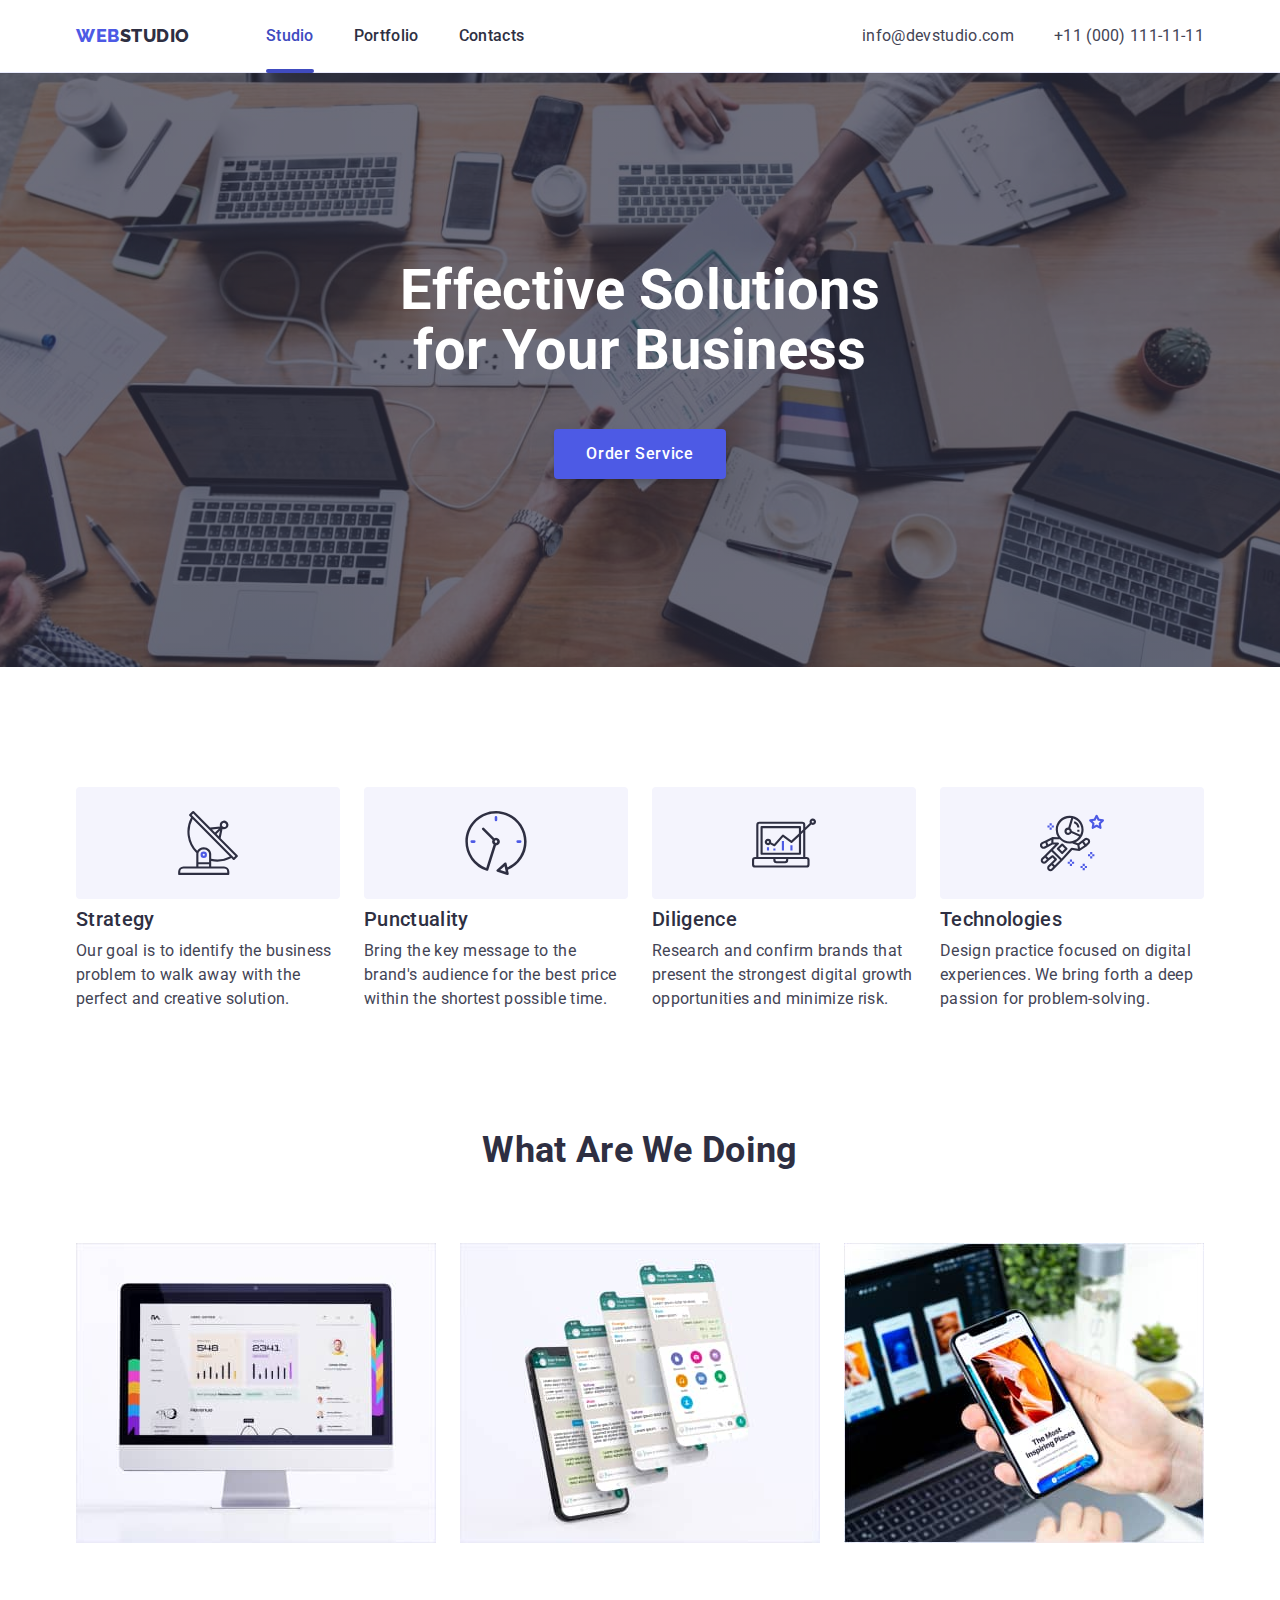
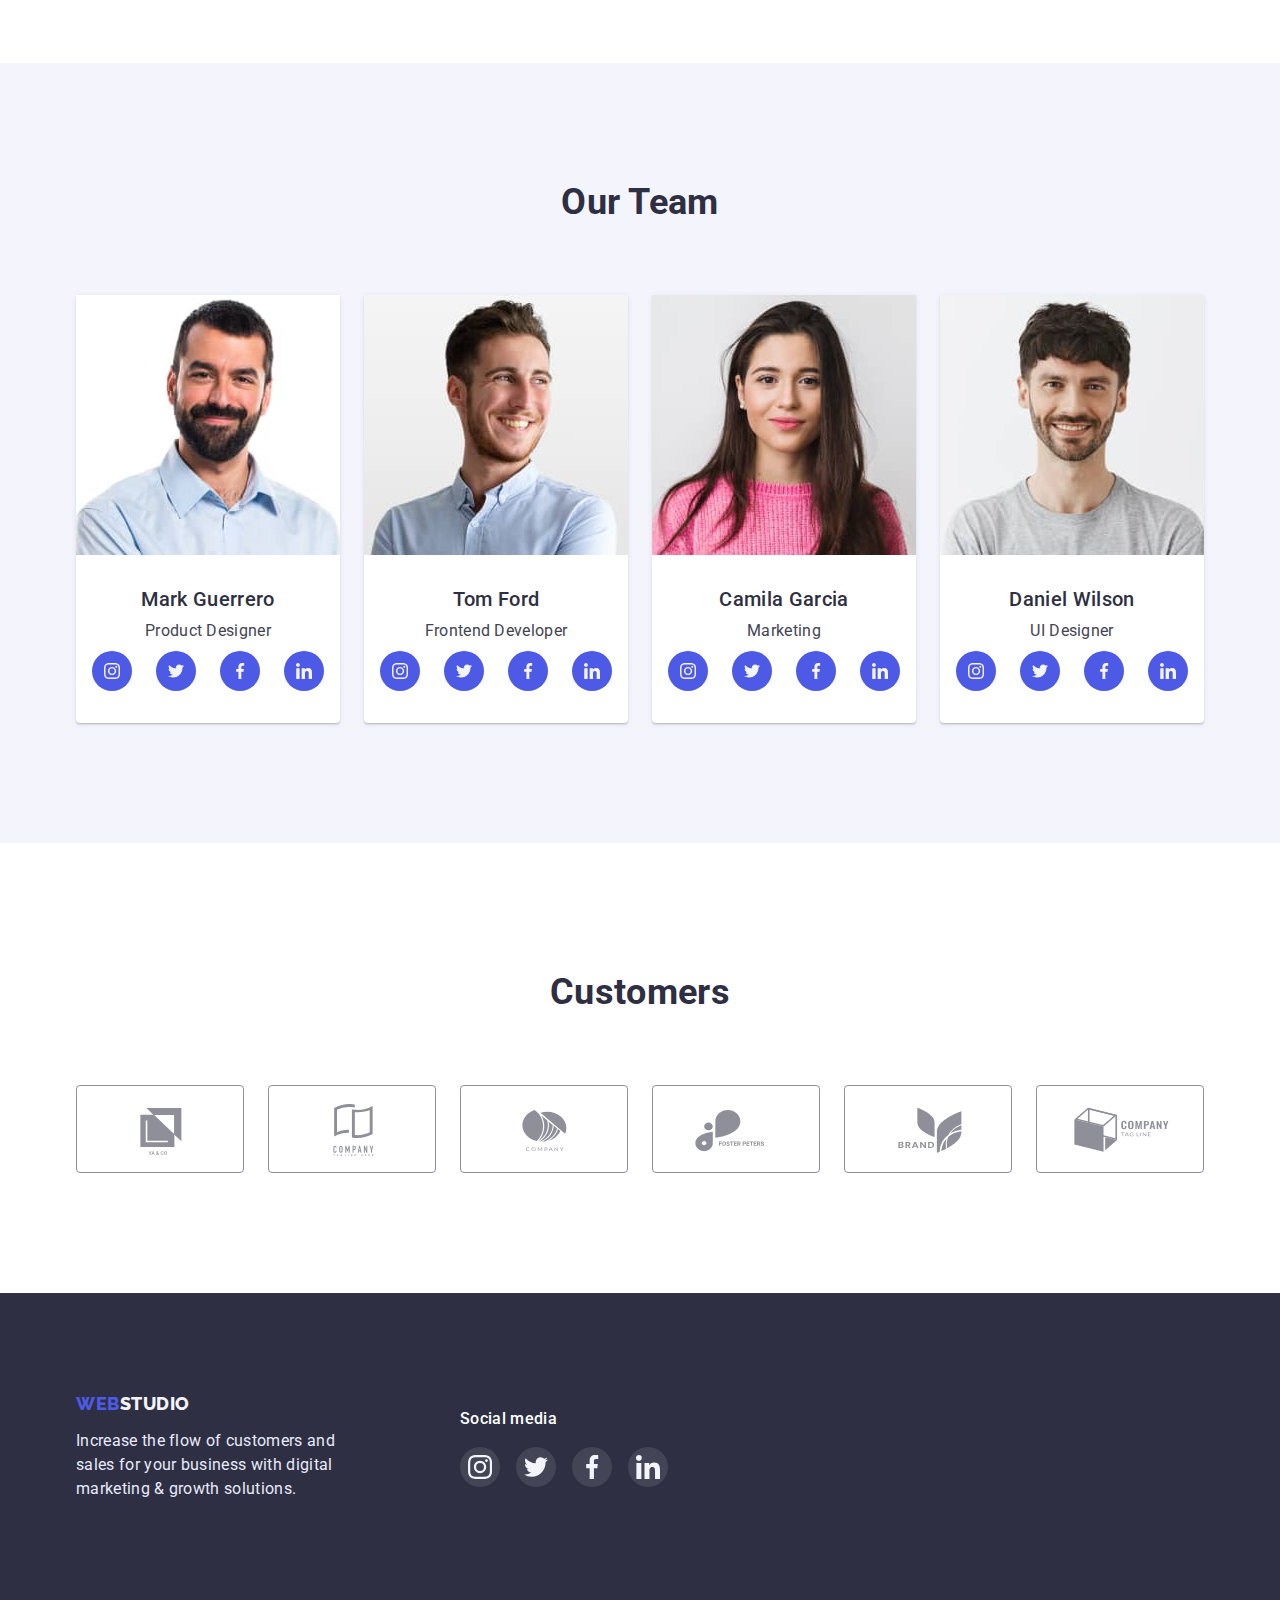
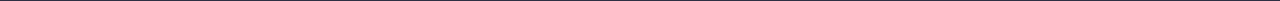
==== index.html @ 19ec500e "Initial commit" ====
<!DOCTYPE html>
<html lang="en">
  <head>
    <meta charset="UTF-8" />
    <meta http-equiv="X-UA-Compatible" content="IE=edge" />
    <meta name="viewport" content="width=device-width, initial-scale=1.0" />

    <title>Web Studio main page</title>
    <!-- font-family -->
    <link rel="preconnect" href="https://fonts.googleapis.com" />
    <link rel="preconnect" href="https://fonts.gstatic.com" crossorigin />
    <link
      href="https://fonts.googleapis.com/css2?family=Raleway:wght@800&family=Roboto:wght@400;500;700;900&display=swap"
      rel="stylesheet"
    />
    <!-- normalize -->
    <link
      rel="stylesheet"
      href="https://cdn.jsdelivr.net/npm/modern-normalize@1.1.0/modern-normalize.min.css"
    />
    <!-- base styles -->
    <link rel="stylesheet" href="./css/styles.css" />
  </head>
  <body>
    <!-- header navigation btwn pages -->
    <header class="header">
      <div class="container header-container">
        <nav class="main-nav">
          <a class="logo-header" href="./index.html">
            <span class="web">WEB</span>STUDIO
          </a>
          <ul class="navigation-list">
            <li class="navigation-item">
              <a class="navigation-link current" href="./index.html">Studio</a>
            </li>
            <li class="navigation-item">
              <a class="navigation-link" href="./portfolio.html">Portfolio</a>
            </li>
            <li class="navigation-item">
              <a class="navigation-link" href="#">Contacts</a>
            </li>
          </ul>
        </nav>
        <address class="header-adr">
          <ul class="contacts">
            <li>
              <a class="contact-link" href="mailto:info@devstudio.com"
                >info@devstudio.com</a
              >
            </li>
            <li>
              <a class="contact-link" href="tel:+110001111111"
                >+11 (000) 111-11-11</a
              >
            </li>
          </ul>
        </address>
      </div>
    </header>
    <main>
      <!-- the slogan & order sevice -->
      <section class="hero">
        <div class="container">
          <h1 class="hero-title">Effective Solutions for Your Business</h1>
          <button class="hero-button" type="button" data-modal-open>
            Order Service
          </button>
        </div>
      </section>
      <!-- competencies & our features -->
      <section class="features">
        <div class="container">
          <h2 class="visually-hidden">Оur Features</h2>
          <ul class="features-list">
            <li class="features-list-item">
              <div class="features-icon-wrap">
                <svg class="features-icon">
                  <use href="./images/sprites/icons.svg#antenna"></use>
                </svg>
              </div>
              <h3 class="section-subtitle">Strategy</h3>
              <p class="section-text">
                Our goal is to identify the business problem to walk away with
                the perfect and creative solution.
              </p>
            </li>
            <li class="features-list-item">
              <div class="features-icon-wrap">
                <svg class="features-icon">
                  <use href="./images/sprites/icons.svg#clock"></use>
                </svg>
              </div>
              <h3 class="section-subtitle">Punctuality</h3>
              <p class="section-text">
                Bring the key message to the brand's audience for the best price
                within the shortest possible time.
              </p>
            </li>
            <li class="features-list-item">
              <div class="features-icon-wrap">
                <svg class="features-icon">
                  <use href="./images/sprites/icons.svg#diagram"></use>
                </svg>
              </div>
              <h3 class="section-subtitle">Diligence</h3>
              <p class="section-text">
                Research and confirm brands that present the strongest digital
                growth opportunities and minimize risk.
              </p>
            </li>
            <li class="features-list-item">
              <div class="features-icon-wrap">
                <svg class="features-icon">
                  <use href="./images/sprites/icons.svg#astronaut"></use>
                </svg>
              </div>
              <h3 class="section-subtitle">Technologies</h3>
              <p class="section-text">
                Design practice focused on digital experiences. We bring forth a
                deep passion for problem-solving.
              </p>
            </li>
          </ul>
        </div>
      </section>
      <!-- occupation -->
      <section class="occupation">
        <div class="container">
          <h2 class="section-title">What are we doing</h2>
          <ul class="occupation-list">
            <li class="occupation-list-item">
              <img
                src="./images/main/occupation-1.jpg"
                alt="occupation"
                width="360"
              />
            </li>
            <li class="occupation-list-item">
              <img
                src="./images/main/occupation-2.jpg"
                alt="occupation"
                width="360"
              />
            </li>
            <li class="occupation-list-item">
              <img
                src="./images/main/occupation-3.jpg"
                alt="occupation"
                width="360"
              />
            </li>
          </ul>
        </div>
      </section>
      <!-- our team -->
      <section class="team">
        <div class="container">
          <h2 class="section-title">Our Team</h2>
          <ul class="team-list">
            <!-- team card "Mark Guerrero" -->
            <li class="team-list-item">
              <img
                src="./images/main/teamcard-1.jpg"
                alt="teamcard1"
                width="264"
              />
              <div class="teamcard-info">
                <h3 class="section-subtitle">Mark Guerrero</h3>
                <p class="team-list-text">Product Designer</p>
                <ul class="soc-list">
                  <li class="soc-list-item">
                    <a
                      class="soc-list-link"
                      href="#"
                      target="_blank"
                      rel="noopener noreferrer nofollow"
                    >
                      <svg class="soc-list-icon">
                        <use href="./images/sprites/icons.svg#instagram"></use>
                      </svg>
                    </a>
                  </li>

                  <li class="soc-list-item">
                    <a
                      class="soc-list-link"
                      href="#"
                      target="_blank"
                      rel="noopener noreferrer nofollow"
                    >
                      <svg class="soc-list-icon">
                        <use href="./images/sprites/icons.svg#twitter"></use>
                      </svg>
                    </a>
                  </li>

                  <li class="soc-list-item">
                    <a
                      class="soc-list-link"
                      href="#"
                      target="_blank"
                      rel="noopener noreferrer nofollow"
                    >
                      <svg class="soc-list-icon">
                        <use href="./images/sprites/icons.svg#facebook"></use>
                      </svg>
                    </a>
                  </li>

                  <li class="soc-list-item">
                    <a
                      class="soc-list-link"
                      href="#"
                      target="_blank"
                      rel="noopener noreferrer nofollow"
                    >
                      <svg class="soc-list-icon">
                        <use href="./images/sprites/icons.svg#linkedin"></use>
                      </svg>
                    </a>
                  </li>
                </ul>
              </div>
            </li>
            <!-- team card "Tom Ford" -->
            <li class="team-list-item">
              <img
                src="./images/main/teamcard-2.jpg"
                alt="teamcard2"
                width="264"
              />
              <div class="teamcard-info">
                <h3 class="section-subtitle">Tom Ford</h3>
                <p class="team-list-text">Frontend Developer</p>
                <ul class="soc-list">
                  <li class="soc-list-item">
                    <a
                      class="soc-list-link"
                      href="#"
                      target="_blank"
                      rel="noopener noreferrer nofollow"
                    >
                      <svg class="soc-list-icon">
                        <use href="./images/sprites/icons.svg#instagram"></use>
                      </svg>
                    </a>
                  </li>

                  <li class="soc-list-item">
                    <a
                      class="soc-list-link"
                      href="#"
                      target="_blank"
                      rel="noopener noreferrer nofollow"
                    >
                      <svg class="soc-list-icon">
                        <use href="./images/sprites/icons.svg#twitter"></use>
                      </svg>
                    </a>
                  </li>

                  <li class="soc-list-item">
                    <a
                      class="soc-list-link"
                      href="#"
                      target="_blank"
                      rel="noopener noreferrer nofollow"
                    >
                      <svg class="soc-list-icon">
                        <use href="./images/sprites/icons.svg#facebook"></use>
                      </svg>
                    </a>
                  </li>

                  <li class="soc-list-item">
                    <a
                      class="soc-list-link"
                      href="#"
                      target="_blank"
                      rel="noopener noreferrer nofollow"
                    >
                      <svg class="soc-list-icon">
                        <use href="./images/sprites/icons.svg#linkedin"></use>
                      </svg>
                    </a>
                  </li>
                </ul>
              </div>
            </li>
            <!-- team card "Camila Garcia" -->
            <li class="team-list-item">
              <img
                src="./images/main/teamcard-3.jpg"
                alt="teamcard3"
                width="264"
              />
              <div class="teamcard-info">
                <h3 class="section-subtitle">Camila Garcia</h3>
                <p class="team-list-text">Marketing</p>
                <ul class="soc-list">
                  <li class="soc-list-item">
                    <a
                      class="soc-list-link"
                      href="#"
                      target="_blank"
                      rel="noopener noreferrer nofollow"
                    >
                      <svg class="soc-list-icon">
                        <use href="./images/sprites/icons.svg#instagram"></use>
                      </svg>
                    </a>
                  </li>

                  <li class="soc-list-item">
                    <a
                      class="soc-list-link"
                      href="#"
                      target="_blank"
                      rel="noopener noreferrer nofollow"
                    >
                      <svg class="soc-list-icon">
                        <use href="./images/sprites/icons.svg#twitter"></use>
                      </svg>
                    </a>
                  </li>

                  <li class="soc-list-item">
                    <a
                      class="soc-list-link"
                      href="#"
                      target="_blank"
                      rel="noopener noreferrer nofollow"
                    >
                      <svg class="soc-list-icon">
                        <use href="./images/sprites/icons.svg#facebook"></use>
                      </svg>
                    </a>
                  </li>

                  <li class="soc-list-item">
                    <a
                      class="soc-list-link"
                      href="#"
                      target="_blank"
                      rel="noopener noreferrer nofollow"
                    >
                      <svg class="soc-list-icon">
                        <use href="./images/sprites/icons.svg#linkedin"></use>
                      </svg>
                    </a>
                  </li>
                </ul>
              </div>
            </li>
            <!-- team card "Daniel Wilson" -->
            <li class="team-list-item">
              <img
                src="./images/main/teamcard-4.jpg"
                alt="teamcard4"
                width="264"
              />
              <div class="teamcard-info">
                <h3 class="section-subtitle">Daniel Wilson</h3>
                <p class="team-list-text">UI Designer</p>
                <ul class="soc-list">
                  <li class="soc-list-item">
                    <a
                      class="soc-list-link"
                      href="#"
                      target="_blank"
                      rel="noopener noreferrer nofollow"
                    >
                      <svg class="soc-list-icon">
                        <use href="./images/sprites/icons.svg#instagram"></use>
                      </svg>
                    </a>
                  </li>

                  <li class="soc-list-item">
                    <a
                      class="soc-list-link"
                      href="#"
                      target="_blank"
                      rel="noopener noreferrer nofollow"
                    >
                      <svg class="soc-list-icon">
                        <use href="./images/sprites/icons.svg#twitter"></use>
                      </svg>
                    </a>
                  </li>

                  <li class="soc-list-item">
                    <a
                      class="soc-list-link"
                      href="#"
                      target="_blank"
                      rel="noopener noreferrer nofollow"
                    >
                      <svg class="soc-list-icon">
                        <use href="./images/sprites/icons.svg#facebook"></use>
                      </svg>
                    </a>
                  </li>

                  <li class="soc-list-item">
                    <a
                      class="soc-list-link"
                      href="#"
                      target="_blank"
                      rel="noopener noreferrer nofollow"
                    >
                      <svg class="soc-list-icon">
                        <use href="./images/sprites/icons.svg#linkedin"></use>
                      </svg>
                    </a>
                  </li>
                </ul>
              </div>
            </li>
          </ul>
        </div>
      </section>
      <!-- customers -->
      <section class="customers">
        <div class="container">
          <h2 class="section-title">customers</h2>
          <ul class="customers-list">
            <li class="customers-list-item">
              <a
                class="customers-list-link"
                href="#"
                target="_blank"
                rel="noopener noreferrer nofollow"
              >
                <svg class="customers-list-icon">
                  <use href="./images/sprites/icons.svg#logo1"></use>
                </svg>
              </a>
            </li>

            <li class="customers-list-item">
              <a
                class="customers-list-link"
                href="#"
                target="_blank"
                rel="noopener noreferrer nofollow"
              >
                <svg class="customers-list-icon">
                  <use href="./images/sprites/icons.svg#logo2"></use>
                </svg>
              </a>
            </li>

            <li class="customers-list-item">
              <a
                class="customers-list-link"
                href="#"
                target="_blank"
                rel="noopener noreferrer nofollow"
              >
                <svg class="customers-list-icon">
                  <use href="./images/sprites/icons.svg#logo3"></use>
                </svg>
              </a>
            </li>

            <li class="customers-list-item">
              <a
                class="customers-list-link"
                href="#"
                target="_blank"
                rel="noopener noreferrer nofollow"
              >
                <svg class="customers-list-icon">
                  <use href="./images/sprites/icons.svg#logo4"></use>
                </svg>
              </a>
            </li>

            <li class="customers-list-item">
              <a
                class="customers-list-link"
                href="#"
                target="_blank"
                rel="noopener noreferrer nofollow"
              >
                <svg class="customers-list-icon">
                  <use href="./images/sprites/icons.svg#logo5"></use>
                </svg>
              </a>
            </li>

            <li class="customers-list-item">
              <a
                class="customers-list-link"
                href="#"
                target="_blank"
                rel="noopener noreferrer nofollow"
              >
                <svg class="customers-list-icon">
                  <use href="./images/sprites/icons.svg#logo6"></use>
                </svg>
              </a>
            </li>
          </ul>
        </div>
      </section>
    </main>
    <!-- footer -->
    <footer class="footer">
      <div class="container footer-container">
        <div class="footer-info">
          <a class="logo-footer" href="./index.html">
            <span class="web">WEB</span>STUDIO
          </a>
          <p class="footer-text">
            Increase the flow of customers and sales for your business with
            digital marketing & growth solutions.
          </p>
        </div>
        <div class="footer-soc">
          <h2 class="footer-subtitle">Social media</h2>
          <ul class="footer-soc-list">
            <li class="footer-soc-list-item">
              <a
                class="footer-soc-list-link"
                href="#"
                target="_blank"
                rel="noopener noreferrer nofollow"
              >
                <svg class="footer-soc-list-icon">
                  <use href="./images/sprites/icons.svg#instagram"></use>
                </svg>
              </a>
            </li>
            <li class="footer-soc-list-item">
              <a
                class="footer-soc-list-link"
                href="#"
                target="_blank"
                rel="noopener noreferrer nofollow"
              >
                <svg class="footer-soc-list-icon">
                  <use href="./images/sprites/icons.svg#twitter"></use>
                </svg>
              </a>
            </li>
            <li class="footer-soc-list-item">
              <a
                class="footer-soc-list-link"
                href="#"
                target="_blank"
                rel="noopener noreferrer nofollow"
              >
                <svg class="footer-soc-list-icon">
                  <use href="./images/sprites/icons.svg#facebook"></use>
                </svg>
              </a>
            </li>
            <li class="footer-soc-list-item">
              <a
                class="footer-soc-list-link"
                href="#"
                target="_blank"
                rel="noopener noreferrer nofollow"
              >
                <svg class="footer-soc-list-icon">
                  <use href="./images/sprites/icons.svg#linkedin"></use>
                </svg>
              </a>
            </li>
          </ul>
        </div>
      </div>
    </footer>

    <!-- backdrop & modal window -->
    <div class="backdrop is-hidden" data-modal>
      <div class="modal">
        <button type="button" class="modal-close-btn" data-modal-close>
          <svg class="modal-close-btn-icon">
            <use href="./images/sprites/icons.svg#icon-close-modal"></use>
          </svg>
        </button>
      </div>
    </div>

    <script src="./js/modal.js"></script>
  </body>
</html>
---- css/styles.css ----
/* =======Reset styles======= */
h1,
h2,
h3,
p {
  margin-top: 0;
  margin-bottom: 0;
}

a {
  text-decoration: none;
  color: inherit;
  font-style: normal;
}

ul {
  margin-top: 0;
  margin-bottom: 0;
  padding-left: 0;
  list-style-type: none;
}

img {
  display: block;
  max-width: 100%;
  height: auto;
}

/* General settings */

.visually-hidden {
  position: absolute;
  white-space: nowrap;
  width: 1px;
  height: 1px;
  overflow: hidden;
  border: 0;
  padding: 0;
  clip: rect(0 0 0 0);
  clip-path: inset(50%);
  margin: -1px;
}

:root {
  --primary-title-color: #2e2f42;
  --secondary-title-color: #ffffff;
  --primary-text-color: #434455;
  --secondary-text-color: #e7e9fc;
  --main-background-color: #ffffff;
  --secondary-background-color: #2e2f42;
  --alternative-background-color: #f4f4fd;
  --primary-btn-color: #4d5ae5;
  --secondary-btn-color: #404bbf;
  --secondary-navlink-color: #404bbf;
  --primary-filter-btn-color: #f4f4fd;
  --secondary-filter-btn-color: #404bbf;
  --primary-filter-btn-textcolor: #4d5ae5;
  --secondary-filter-btn-textcolor: #ffffff;
  --subtle-text-color: #8e8f99;
  --success-color: #31d0aa;
  --timing-function: 250ms cubic-bezier(0.4, 0, 0.2, 1);
}

body {
  font-family: "Roboto", sans-serif;
  font-size: 16px;
  line-height: 1.5;
  letter-spacing: 0.02em;
  color: var(--primary-text-color);
  background-color: var(--main-background-color);
}

.container {
  width: 1158px;
  padding: 0 15px;
  margin: 0 auto;
}

/* MAIN PAGE styles */

/* 1. Header */
/* 1.1 The logo */

.header {
  background-color: var(--main-background-color);
  border-bottom: 1px solid #e7e9fc;
}

.header-container {
  display: flex;
  align-items: center;
}

.logo-header {
  padding-top: 24px;
  padding-bottom: 24px;

  font-family: "Raleway", sans-serif;
  font-weight: 800;
  font-size: 18px;
  line-height: 1.33;
  letter-spacing: 0.03em;
  color: #2e2f42;
}

.web {
  color: #4d5ae5;
}

/* 1.2 Navigation between site pages*/

.main-nav {
  display: flex;
  align-items: center;
}

.navigation-list {
  display: flex;
  align-items: center;
  margin-left: 76px;
  gap: 40px;
}

.navigation-item {
  position: relative;
}

.navigation-link {
  display: block;
  padding-top: 24px;
  padding-bottom: 24px;

  font-weight: 500;
  color: var(--primary-title-color);

  transition: color var(--timing-function);
}

.current::after {
  position: absolute;
  display: block;
  content: "";

  width: 100%;
  height: 4px;
  bottom: -1px;
  background-color: var(--secondary-navlink-color);
  border-radius: 2px;
}

.navigation-link:hover,
.navigation-link:focus,
.current {
  color: var(--secondary-navlink-color);
}

/* 1.3 Address mail & tel */

.contacts {
  display: flex;
  align-items: center;
  gap: 40px;
}

.header-adr {
  margin-left: auto;
}

.contact-link {
  display: block;
  padding-top: 24px;
  padding-bottom: 24px;
  transition: color var(--timing-function);
}

.contact-link:hover,
.contact-link:focus {
  color: var(--secondary-navlink-color);
}

/* 2. Main */
/* 2.1 The slogan & order sevice */

.hero {
  padding-top: 188px;
  padding-bottom: 188px;
  margin: 0 auto;
  max-width: 1440px;

  text-align: center;
  background-size: cover;
  background-position: center;
  background-image: linear-gradient(
      rgba(46, 47, 66, 0.7),
      rgba(46, 47, 66, 0.7)
    ),
    url(../images/main/background/hero-bcgd.jpg);
  background-color: var(--secondary-background-color);
}

.hero-title {
  margin: 0 auto;
  margin-bottom: 48px;
  max-width: 498px;

  color: var(--secondary-title-color);
  font-size: 56px;
  line-height: 1.07;
}

.hero-button {
  padding: 16px 32px;

  font-weight: 500;
  letter-spacing: 0.04em;
  color: #ffffff;
  background-color: var(--primary-btn-color);
  cursor: pointer;
  box-shadow: 0px 4px 4px rgba(0, 0, 0, 0.15);
  border-radius: 4px;
  border: 0;

  transition: background-color var(--timing-function);
}

.hero-button:hover,
.hero-button:focus {
  color: #ffffff;
  background-color: var(--secondary-btn-color);
}

/* 2.2 Competencies & our features */

.features {
  padding-top: 120px;
  padding-bottom: 120px;
}

.features-list {
  display: flex;
  gap: 24px;
}

.features-list-item {
  flex-basis: calc((100% - 72px) / 4);
}

.features-icon-wrap {
  height: 112px;
  display: flex;
  align-items: center;
  justify-content: center;

  margin-bottom: 8px;

  background-color: var(--alternative-background-color);
  border-radius: 4px;
}

.features-icon {
  width: 64px;
  height: 64px;
}

.section-subtitle {
  margin-bottom: 8px;
  font-weight: 500;
  font-size: 20px;
  line-height: 1.2;
  color: var(--primary-title-color);
}

/* 2.3 Occupation & our team */

.occupation {
  padding-bottom: 120px;
}

.occupation-list {
  display: flex;
  gap: 24px;
}

.occupation-list-item {
  flex-basis: calc((100% - 48px) / 3);
}

.section-title {
  margin-bottom: 72px;
  font-size: 36px;
  line-height: 1.11;
  text-align: center;
  text-transform: capitalize;
  color: var(--primary-title-color);
}

.team {
  padding-top: 120px;
  padding-bottom: 120px;

  background-color: var(--alternative-background-color);
}

.team-list {
  display: flex;
  gap: 24px;
}

.team-list-item {
  flex-basis: calc((100% - 72px) / 4);

  background-color: var(--main-background-color);
  box-shadow: 0px 1px 6px rgba(46, 47, 66, 0.08),
    0px 1px 1px rgba(46, 47, 66, 0.16), 0px 2px 1px rgba(46, 47, 66, 0.08);
  border-radius: 0px 0px 4px 4px;
}

.teamcard-info {
  padding: 32px 16px;
  text-align: center;
}

.team-list-text {
  margin-bottom: 8px;
}

/* 2.3.1 ====Social media==== */

.soc-list {
  display: flex;
  justify-content: center;
  gap: 24px;
}

.soc-list-link {
  display: flex;
  justify-content: center;
  align-items: center;
  width: 40px;
  height: 40px;
  border-radius: 50%;
  background-color: var(--primary-btn-color);

  transition: background-color var(--timing-function);
}

.soc-list-link:hover,
.soc-list-link:focus {
  background-color: var(--secondary-btn-color);
}

.soc-list-icon {
  width: 16px;
  height: 16px;
  fill: #f4f4fd;
}

/*2.4 Customers */

.customers {
  padding-top: 130px;
  padding-bottom: 120px;
}

.customers-list {
  display: flex;
  flex-wrap: wrap;
  justify-content: center;
  gap: 24px;
}

.customers-list-item {
  flex-basis: calc((100% - 120px) / 6);
}

.customers-list-link {
  display: flex;
  justify-content: center;
  align-items: center;

  width: 100%;
  height: 88px;

  border: 1px solid var(--subtle-text-color);
  border-radius: 4px;
  transition: border-color var(--timing-function);
}

.customers-list-link:hover,
.customers-list-link:focus {
  border-color: var(--secondary-btn-color);
}

.customers-list-icon {
  width: 104px;
  height: 56px;
  fill: var(--subtle-text-color);
  transition: fill var(--timing-function);
}

.customers-list-link:hover .customers-list-icon,
.customers-list-link:focus .customers-list-icon {
  fill: var(--secondary-btn-color);
}

/* 3. Footer */

.footer {
  padding-top: 100px;
  padding-bottom: 100px;

  background-color: var(--secondary-background-color);
}

.logo-footer {
  font-family: "Raleway", sans-serif;
  font-weight: 800;
  font-size: 18px;
  line-height: 1.17;
  letter-spacing: 0.03em;
  color: #f4f4fd;
}

.footer-text {
  margin-top: 12px;
  max-width: 264px;

  color: var(--secondary-text-color);
}

.footer-container {
  display: flex;
  align-items: center;
}

.footer-info {
  margin-right: 120px;
}

.footer-subtitle {
  margin-bottom: 16px;

  font-weight: 500;
  font-size: 16px;

  color: var(--secondary-title-color);
}

.footer-soc-list {
  display: flex;
  justify-content: center;
  gap: 16px;
}

.footer-soc-list-link {
  display: flex;
  justify-content: center;
  align-items: center;
  width: 40px;
  height: 40px;

  border-radius: 50%;
  background-color: #ffffff1a;
  transition: background-color var(--timing-function);
}

.footer-soc-list-link:hover,
.footer-soc-list-link:focus {
  background-color: var(--success-color);
}

.footer-soc-list-icon {
  width: 24px;
  height: 24px;
  fill: #f4f4fd;
}

/* PORTFOLIO styles */

.portfolio {
  padding-top: 96px;
  padding-bottom: 120px;
}

/* 1. Navigation filter */
/* 1.1 Select buttons */

.filter-list {
  display: flex;
  justify-content: center;
  gap: 24px;
  margin-bottom: 72px;
}

.filter-btn {
  padding: 12px 24px;

  font-weight: 500;
  font-size: 16px;
  line-height: 1.5;
  letter-spacing: 0.04em;
  color: var(--primary-filter-btn-textcolor);
  background-color: var(--primary-filter-btn-color);
  border-color: #e7e9fc;
  border: 1px solid #e7e9fc;
  border-radius: 4px;
  cursor: pointer;

  transition: color var(--timing-function), border-color var(--timing-function),
    background-color var(--timing-function), box-shadow var(--timing-function);
}

.filter-btn:hover,
.filter-btn:focus {
  color: var(--secondary-filter-btn-textcolor);
  border-color: transparent;
  background-color: var(--secondary-filter-btn-color);
  box-shadow: 0px 3px 1px rgba(0, 0, 0, 0.1), 0px 2px 1px rgba(0, 0, 0, 0.08),
    0px 2px 2px rgba(0, 0, 0, 0.12);
}

/*1.2 Select menu */

.select-menu {
  display: flex;
  flex-wrap: wrap;
  row-gap: 48px;
  column-gap: 24px;
}

.menu-item {
  flex-basis: calc((100% - 48px) / 3);
}

.menu-item-link {
  position: relative;

  display: block;

  box-shadow: 0px 1px 6px rgba(46, 47, 66, 0.08);
  transition: box-shadow var(--timing-function);
}

.menu-item-link:hover,
.menu-item-link:focus {
  box-shadow: 0px 1px 6px rgba(46, 47, 66, 0.08),
    0px 1px 1px rgba(46, 47, 66, 0.16), 0px 2px 1px rgba(46, 47, 66, 0.08);
}

.item-content {
  padding-top: 32px;
  padding-bottom: 32px;
  padding-left: 16px;

  border: 1px solid #e7e9fc;
}

/* 1.3 ==== Overlay ==== */

.menu-item-img-wrapper {
  position: relative;
  overflow: hidden;
}

.overlay {
  position: absolute;
  left: 0;
  top: 0;
  width: 100%;
  height: 100%;
  overflow: auto;
  transform: translate(0, 100%);
  transition: transform var(--timing-function);

  padding: 40px 32px;
  color: #f4f4fd;
  background-color: #4d5ae5;
  background-blend-mode: soft-light;
  mix-blend-mode: normal;
}

.menu-item-link:hover .overlay,
.menu-item-link:focus .overlay {
  transform: translate(0, 0);
}

/* === Modal widow === */
.backdrop {
  position: fixed;
  top: 0;
  left: 0;
  z-index: 100;
  width: 100%;
  height: 100%;
  background-color: rgba(46, 47, 66, 0.4);
  transition: opacity var(--timing-function), visibility var(--timing-function),
    transform 1000ms;
}

.backdrop.is-hidden {
  opacity: 0;
  visibility: hidden;
  pointer-events: none;
  transform: rotateY(180deg);
}

.modal {
  position: absolute;
  top: 50%;
  left: 50%;
  transform: translate(-50%, -50%);

  width: 408px;
  height: 576px;
  background-color: #fcfcfc;
  box-shadow: 0px 1px 1px rgba(0, 0, 0, 0.14), 0px 1px 3px rgba(0, 0, 0, 0.12),
    0px 2px 1px rgba(0, 0, 0, 0.2);
  border-radius: 4px;
}

.modal-close-btn {
  position: absolute;
  top: 24px;
  right: 24px;
  display: flex;
  justify-content: center;
  align-items: center;

  width: 24px;
  height: 24px;
  padding: 0;
  border-radius: 50%;
  background-color: #e7e9fc;
  border: 1px solid rgba(0, 0, 0, 0.1);
  transition: background-color var(--timing-function);
}

.modal-close-btn:hover,
.modal-close-btn:focus {
  background-color: var(--secondary-btn-color);
}

.modal-close-btn-icon {
  width: 8px;
  height: 8px;
  transition: fill var(--timing-function);
}

.modal-close-btn:hover .modal-close-btn-icon,
.modal-close-btn:focus .modal-close-btn-icon {
  fill: var(--secondary-filter-btn-textcolor);
}
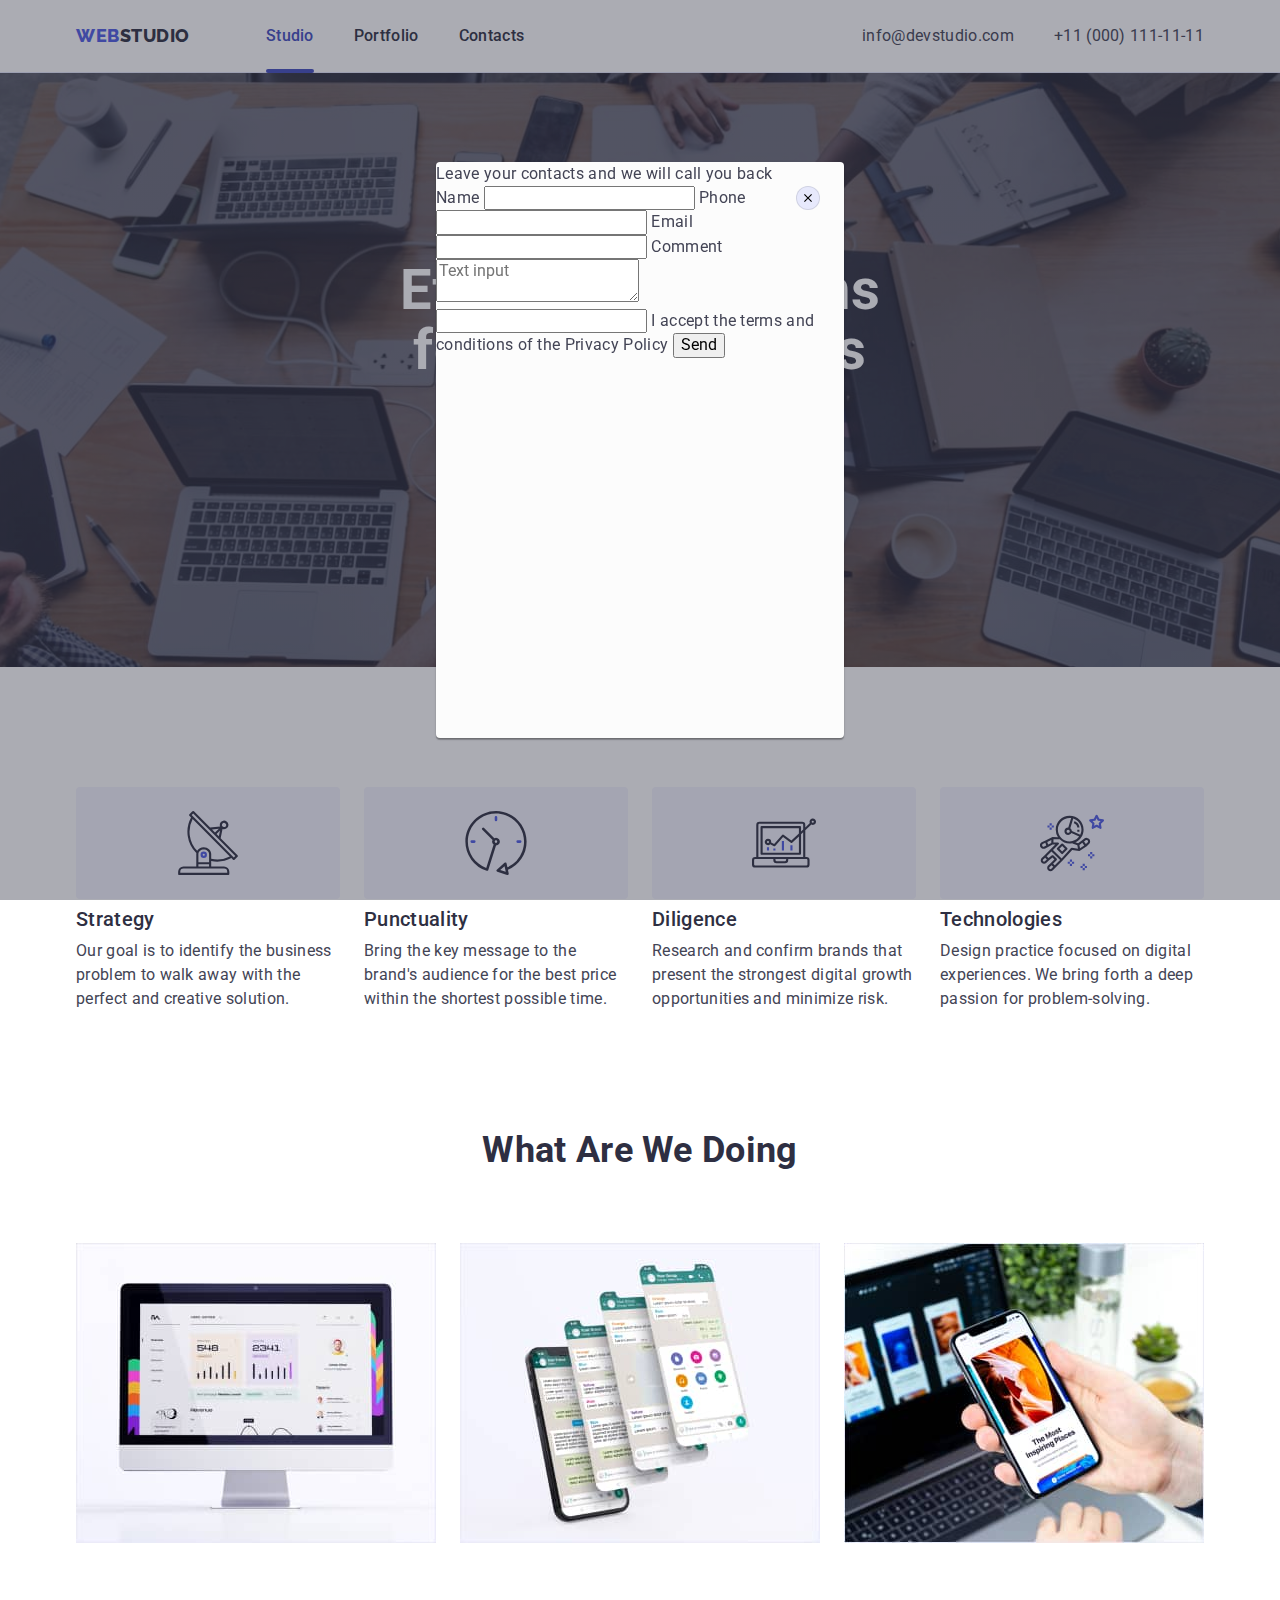
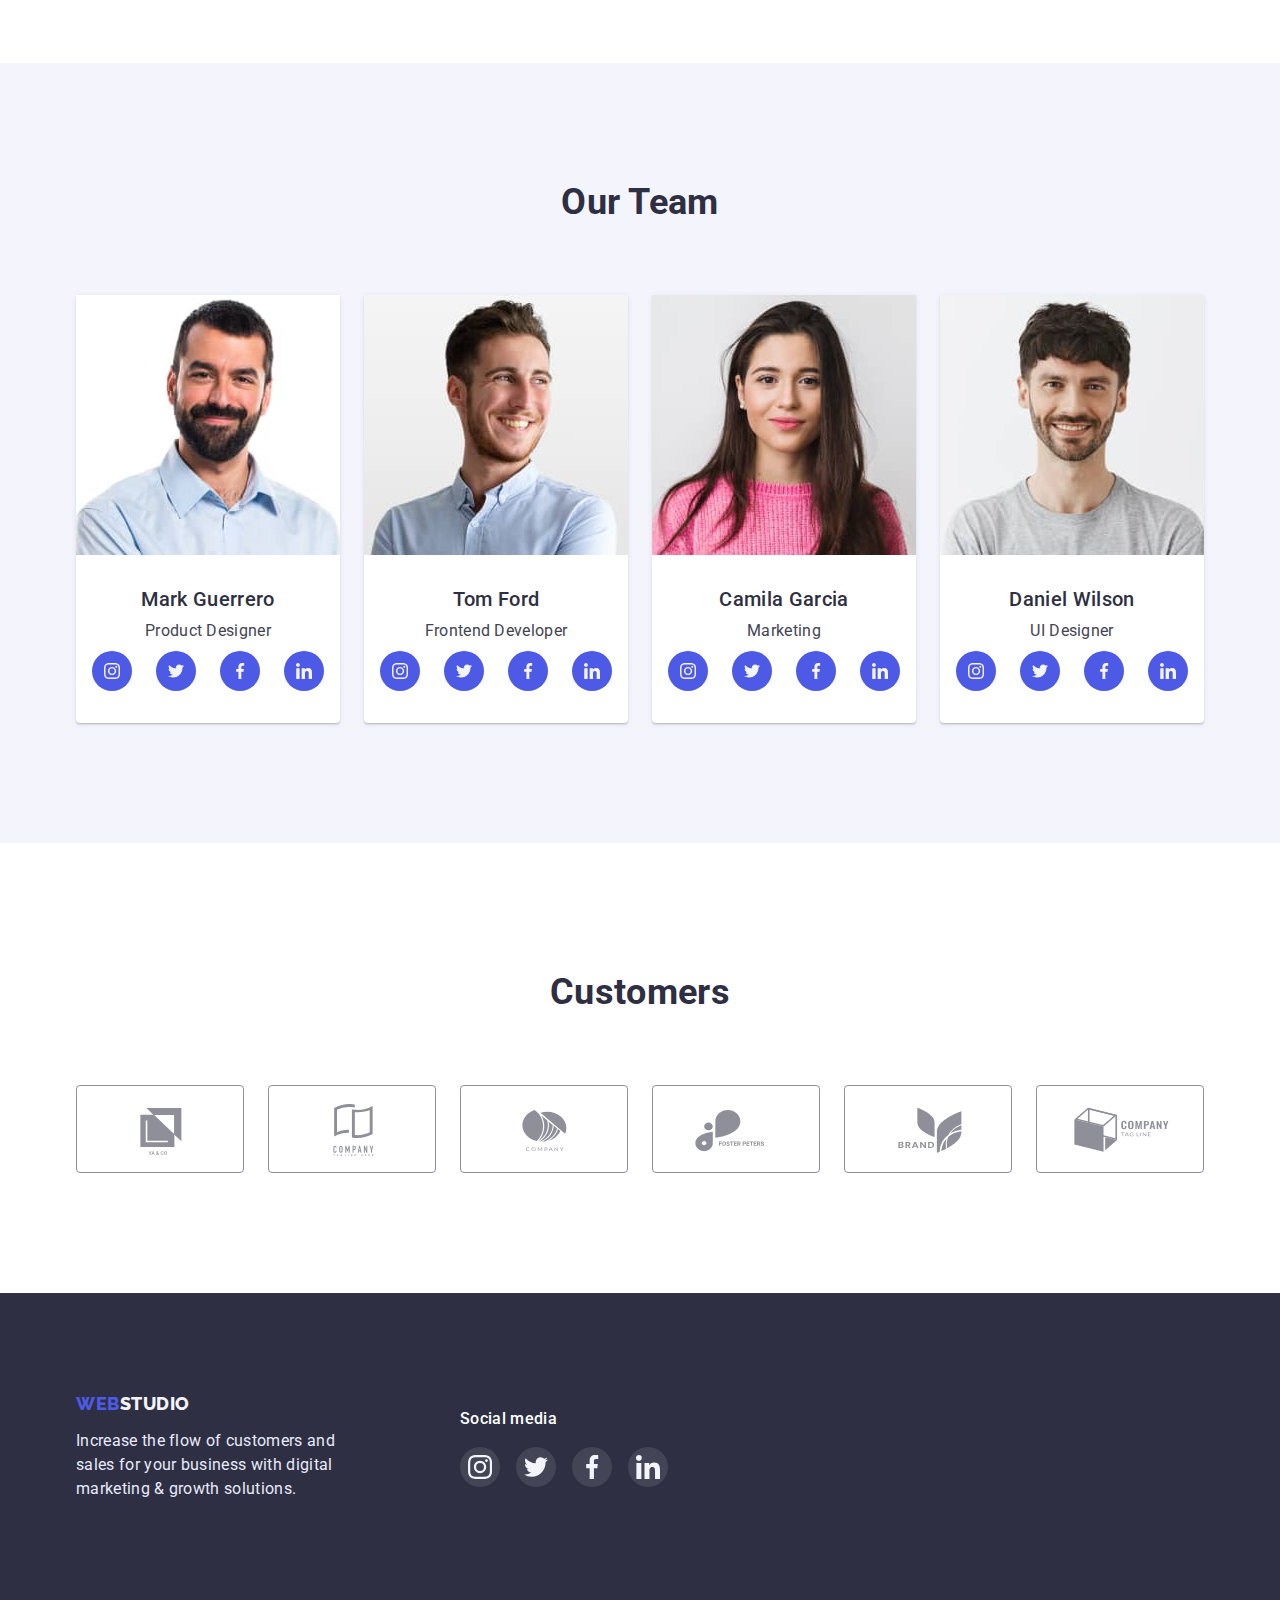
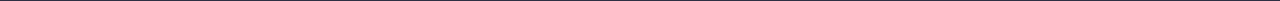
==== commit 97599605: "add base modal window html" ====
--- a/index.html
+++ b/index.html
@@ -575,13 +575,44 @@
     </footer>
 
     <!-- backdrop & modal window -->
-    <div class="backdrop is-hidden" data-modal>
+    <div class="backdrop " data-modal>
       <div class="modal">
         <button type="button" class="modal-close-btn" data-modal-close>
           <svg class="modal-close-btn-icon">
             <use href="./images/sprites/icons.svg#icon-close-modal"></use>
           </svg>
         </button>
+        <form class="modal-form">
+          <p class="modal-subtitle">Leave your contacts and we will call you back
+          </p>
+          <label  class="modal-form-field">
+            <span class="modal-form-input-desc">Name</span>
+            <input type="text" class="modal-form-input">
+          </label>
+          <label  class="modal-form-field">
+            <span class="modal-form-input-desc">Phone</span>
+            <input type="text" class="modal-form-input">
+          </label>
+          <label  class="modal-form-field">
+            <span class="modal-form-input-desc">Email</span>
+            <input type="text" class="modal-form-input">
+          </label>
+            <label class="modal-form-field">
+              <span class="modal-form-input-desc">Comment</span>
+              <textarea
+              name="" 
+              class="modal-form-massage"
+              placeholder="Text input"
+              ></textarea>
+            </label>
+            <input id="user-policy" type="text" class="modal-form-check">
+            <label 
+              for="user-policy" 
+              class="modal-form-check-desc">I accept the terms and conditions of the <a href="">Privacy Policy</a>
+            </label>
+            <button type="submit" class="modal-form-submit">Send</button>
+        </form>
+        
       </div>
     </div>
 
--- a/css/styles.css
+++ b/css/styles.css
@@ -650,3 +650,9 @@
 .modal-close-btn:focus .modal-close-btn-icon {
   fill: var(--secondary-filter-btn-textcolor);
 }
+
+
+
+
+/* =========modal forms========= */
+
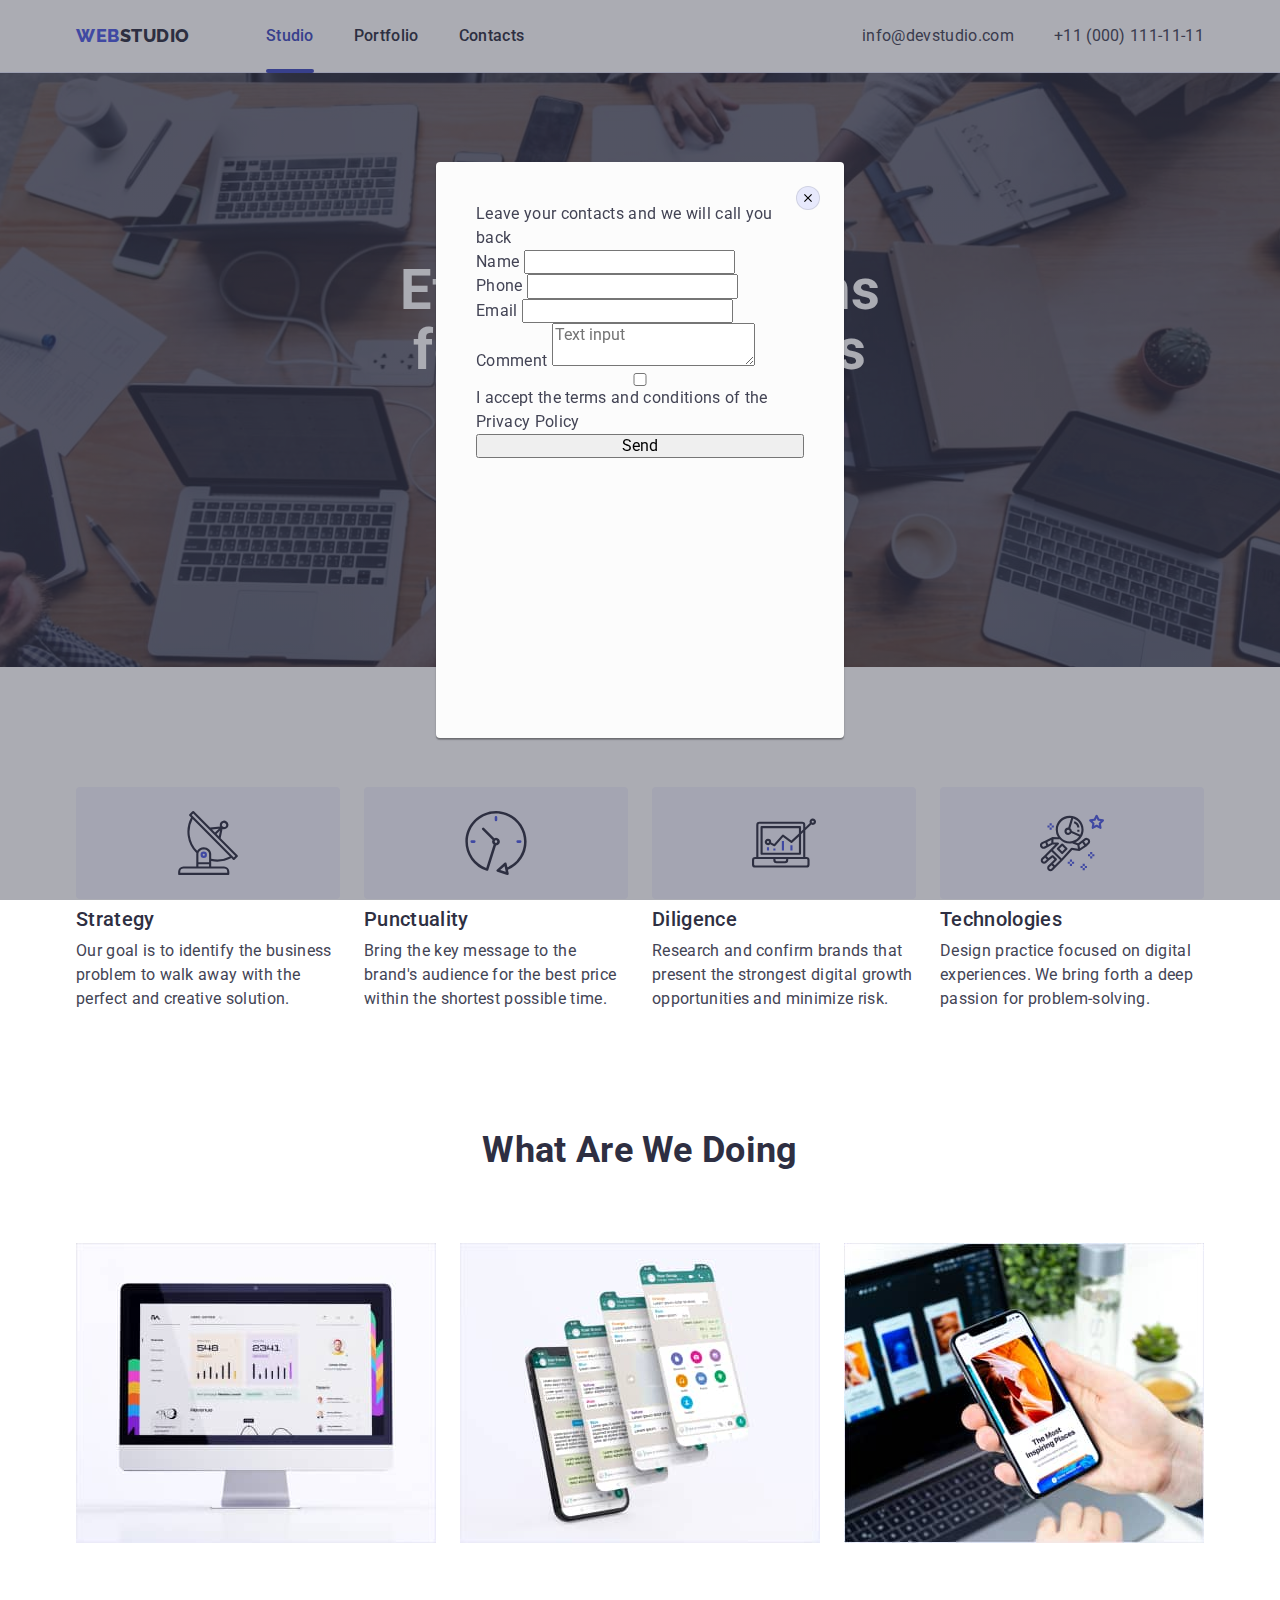
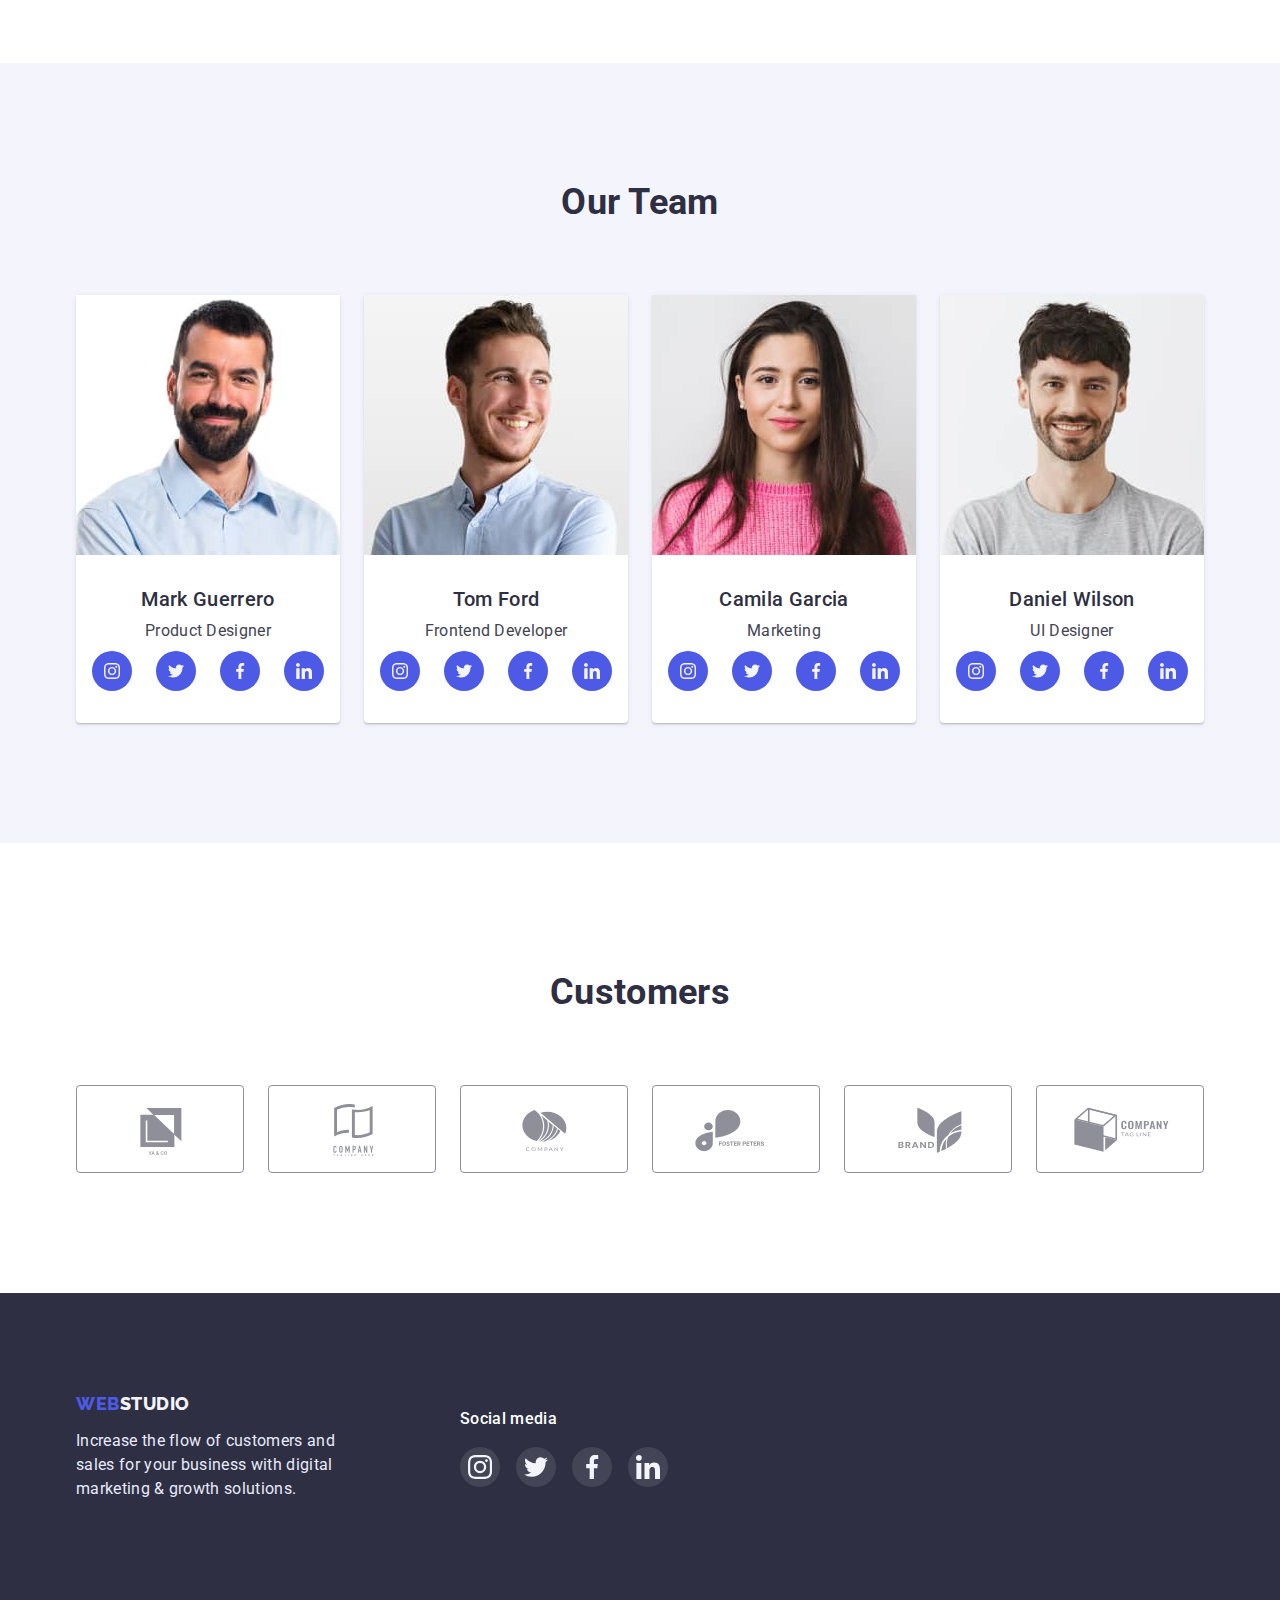
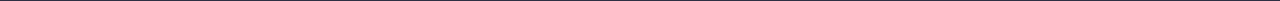
==== commit 1cb34601: "add css styles" ====
--- a/index.html
+++ b/index.html
@@ -575,7 +575,7 @@
     </footer>
 
     <!-- backdrop & modal window -->
-    <div class="backdrop " data-modal>
+    <div class="backdrop" data-modal>
       <div class="modal">
         <button type="button" class="modal-close-btn" data-modal-close>
           <svg class="modal-close-btn-icon">
@@ -583,36 +583,60 @@
           </svg>
         </button>
         <form class="modal-form">
-          <p class="modal-subtitle">Leave your contacts and we will call you back
+          <p class="modal-subtitle">
+            Leave your contacts and we will call you back
           </p>
-          <label  class="modal-form-field">
+          <label class="modal-form-field">
             <span class="modal-form-input-desc">Name</span>
-            <input type="text" class="modal-form-input">
+            <input
+              type="text"
+              name="user_name"
+              class="modal-form-input"
+              required
+              pattern="[a-zA-Zа-яА-Я]+"
+              minlength="2"
+            />
           </label>
-          <label  class="modal-form-field">
+          <label class="modal-form-field">
             <span class="modal-form-input-desc">Phone</span>
-            <input type="text" class="modal-form-input">
+            <input
+              type="tel"
+              name="user_phone"
+              class="modal-form-input"
+              required
+              pattern="[0-9]{3}[0-9]{3}[0-9]{2}[0-9]{2}"
+              title="xxx-xxx-xx-xx"
+            />
           </label>
-          <label  class="modal-form-field">
+          <label class="modal-form-field">
             <span class="modal-form-input-desc">Email</span>
-            <input type="text" class="modal-form-input">
+            <input
+              type="email"
+              name="user_email"
+              class="modal-form-input"
+              required
+            />
           </label>
-            <label class="modal-form-field">
-              <span class="modal-form-input-desc">Comment</span>
-              <textarea
-              name="" 
-              class="modal-form-massage"
+          <label class="modal-form-field">
+            <span class="modal-form-input-desc">Comment</span>
+            <textarea
+              name="user_message"
+              class="modal-form-message"
               placeholder="Text input"
-              ></textarea>
-            </label>
-            <input id="user-policy" type="text" class="modal-form-check">
-            <label 
-              for="user-policy" 
-              class="modal-form-check-desc">I accept the terms and conditions of the <a href="">Privacy Policy</a>
-            </label>
-            <button type="submit" class="modal-form-submit">Send</button>
+            ></textarea>
+          </label>
+          <input
+            id="user-policy"
+            type="checkbox"
+            name="user_policy"
+            class="modal-form-check"
+          />
+          <label for="user-policy" class="modal-form-check-desc"
+            >I accept the terms and conditions of the
+            <a href="">Privacy Policy</a>
+          </label>
+          <button type="submit" class="modal-form-submit">Send</button>
         </form>
-        
       </div>
     </div>
 
--- a/css/styles.css
+++ b/css/styles.css
@@ -612,6 +612,8 @@
 
   width: 408px;
   height: 576px;
+  padding: 40px;
+
   background-color: #fcfcfc;
   box-shadow: 0px 1px 1px rgba(0, 0, 0, 0.14), 0px 1px 3px rgba(0, 0, 0, 0.12),
     0px 2px 1px rgba(0, 0, 0, 0.2);
@@ -656,3 +658,7 @@
 
 /* =========modal forms========= */
 
+.modal-form {
+  display: flex;
+  flex-direction: column;
+}
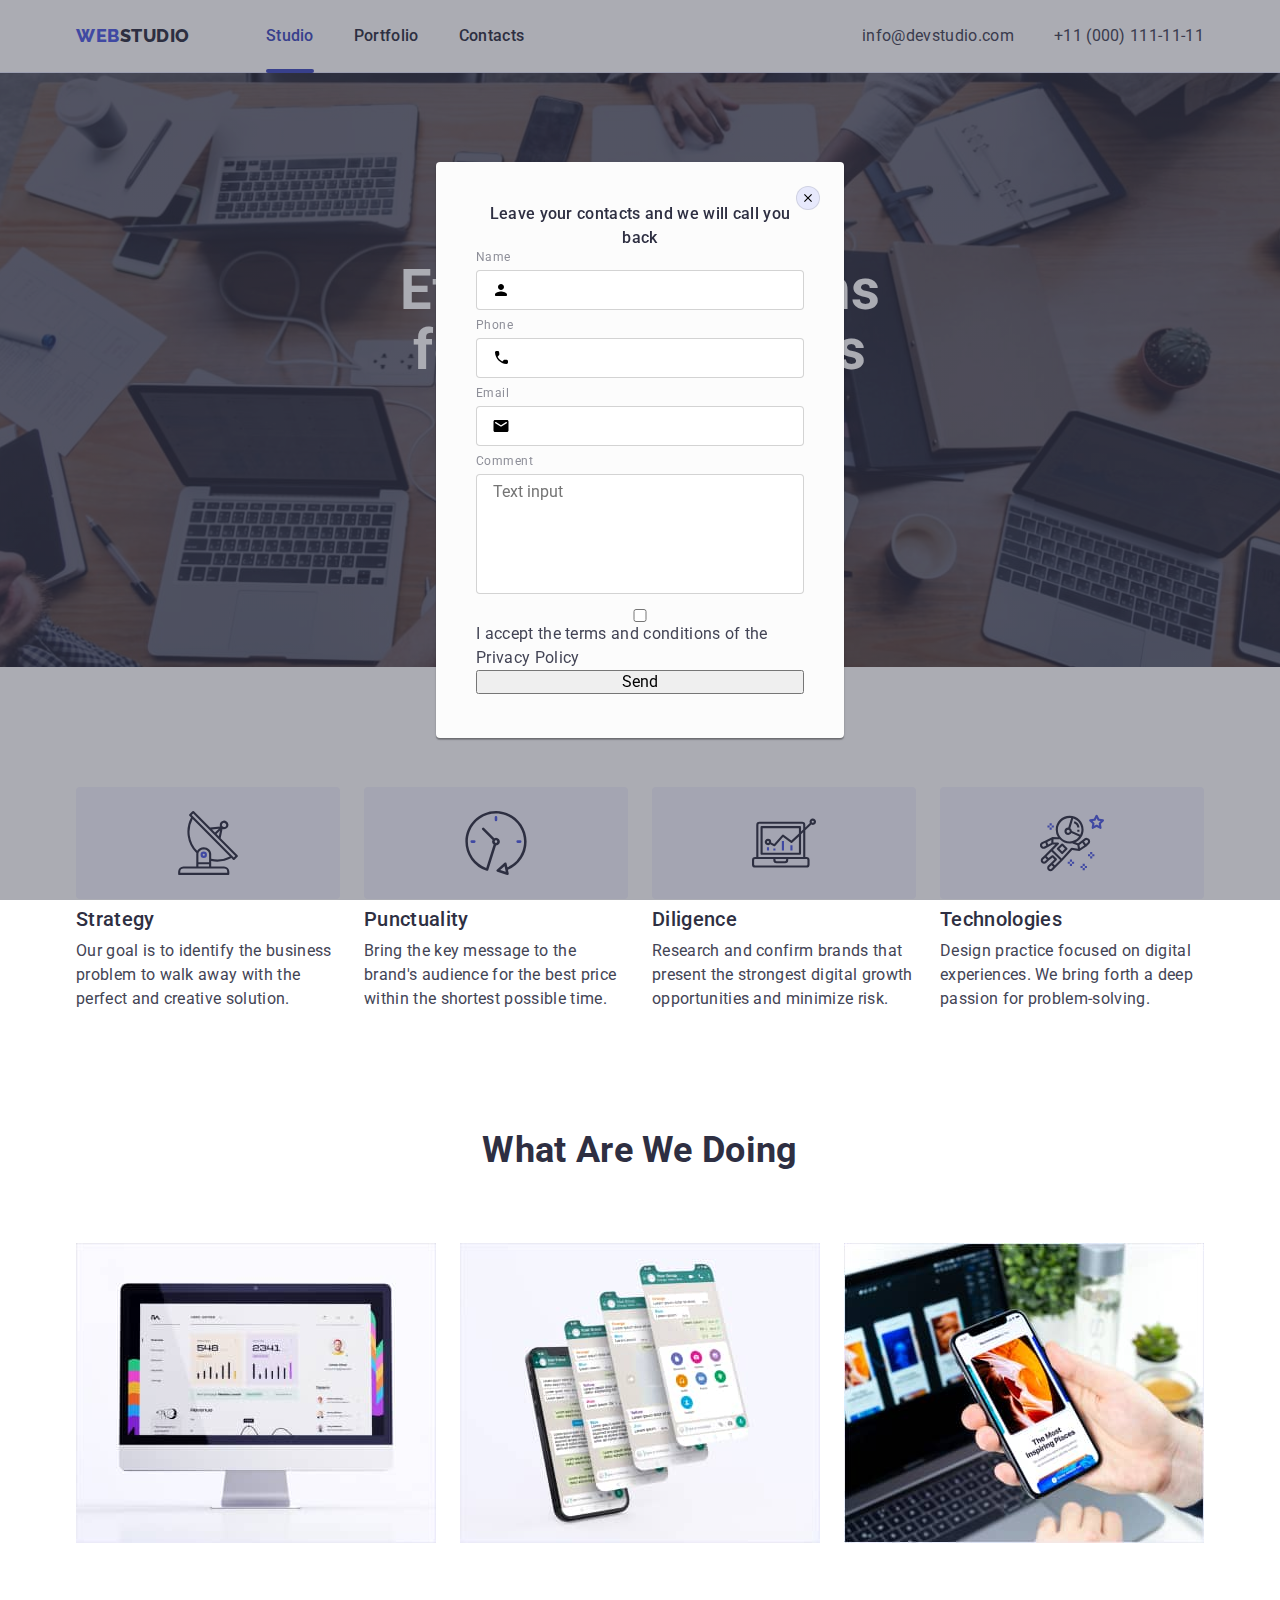
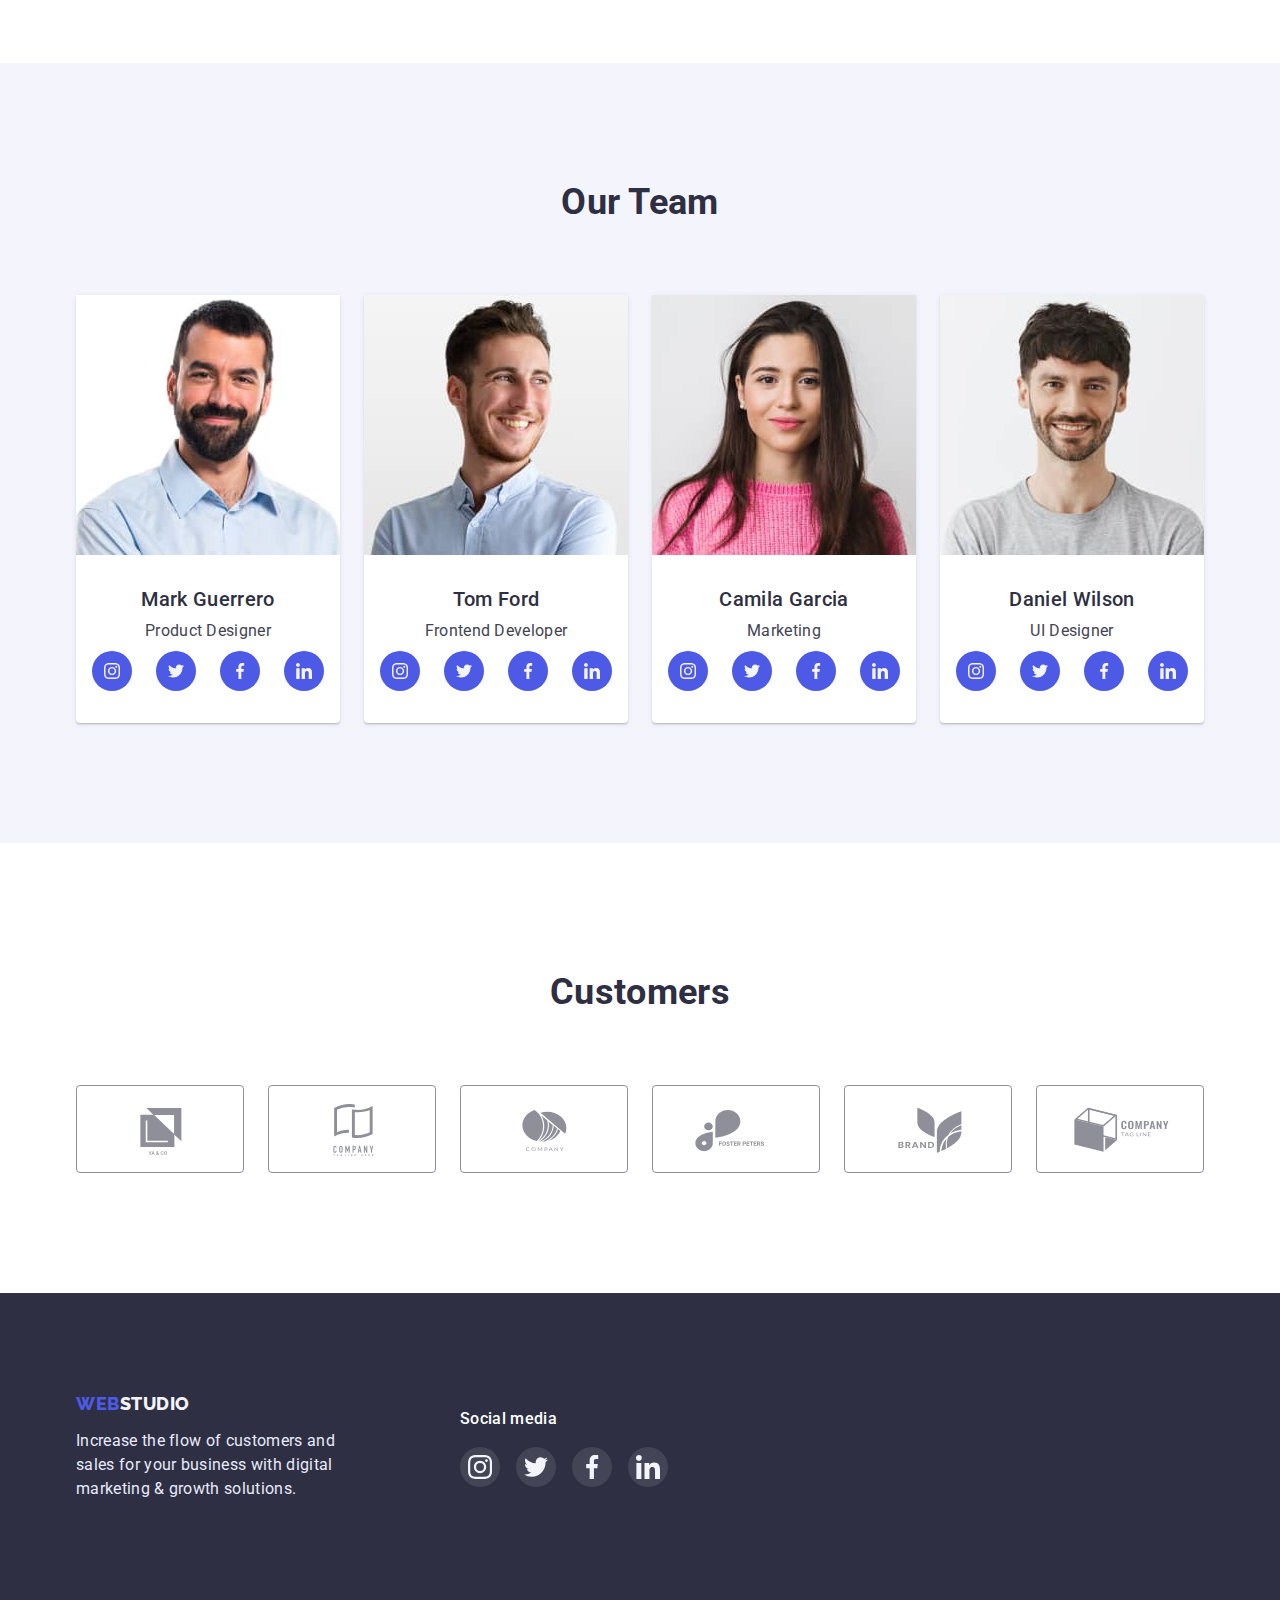
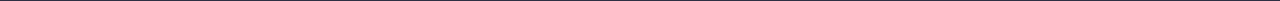
==== commit d7a26ece: "Updated modal css styles" ====
--- a/index.html
+++ b/index.html
@@ -586,37 +586,56 @@
           <p class="modal-subtitle">
             Leave your contacts and we will call you back
           </p>
+
           <label class="modal-form-field">
             <span class="modal-form-input-desc">Name</span>
-            <input
-              type="text"
-              name="user_name"
-              class="modal-form-input"
-              required
-              pattern="[a-zA-Zа-яА-Я]+"
-              minlength="2"
-            />
+            <div class="modal-form-input-wrapper">
+              <input
+                type="text"
+                name="user_name"
+                class="modal-form-input"
+                required
+                pattern="[a-zA-Zа-яА-Я]+"
+                minlength="2"
+              />
+              <svg class="modal-form-input-icon">
+                <use href="./images/sprites/icons.svg#icon-person-modal"></use>
+              </svg>
+            </div>
           </label>
+
           <label class="modal-form-field">
             <span class="modal-form-input-desc">Phone</span>
-            <input
-              type="tel"
-              name="user_phone"
-              class="modal-form-input"
-              required
-              pattern="[0-9]{3}[0-9]{3}[0-9]{2}[0-9]{2}"
-              title="xxx-xxx-xx-xx"
-            />
+            <div class="modal-form-input-wrapper">
+              <input
+                type="tel"
+                name="user_phone"
+                class="modal-form-input"
+                required
+                pattern="[0-9]{3}[0-9]{3}[0-9]{2}[0-9]{2}"
+                title="xxx-xxx-xx-xx"
+              />
+              <svg class="modal-form-input-icon">
+                <use href="./images/sprites/icons.svg#icon-phone-modal"></use>
+              </svg>
+            </div c>
           </label>
+
           <label class="modal-form-field">
             <span class="modal-form-input-desc">Email</span>
-            <input
-              type="email"
-              name="user_email"
-              class="modal-form-input"
-              required
-            />
+            <div class="modal-form-input-wrapper">
+              <input
+                type="email"
+                name="user_email"
+                class="modal-form-input"
+                required
+              />
+              <svg class="modal-form-input-icon">
+                <use href="./images/sprites/icons.svg#icon-email-modal"></use>
+              </svg>
+            </div>
           </label>
+
           <label class="modal-form-field">
             <span class="modal-form-input-desc">Comment</span>
             <textarea
@@ -625,6 +644,7 @@
               placeholder="Text input"
             ></textarea>
           </label>
+
           <input
             id="user-policy"
             type="checkbox"
@@ -635,6 +655,7 @@
             >I accept the terms and conditions of the
             <a href="">Privacy Policy</a>
           </label>
+
           <button type="submit" class="modal-form-submit">Send</button>
         </form>
       </div>
--- a/css/styles.css
+++ b/css/styles.css
@@ -653,12 +653,77 @@
   fill: var(--secondary-filter-btn-textcolor);
 }
 
-
-
-
 /* =========modal forms========= */
 
 .modal-form {
   display: flex;
   flex-direction: column;
 }
+
+.modal-subtitle {
+  font-weight: 500;
+  text-align: center;
+
+  color: #2e2f42;
+}
+
+.modal-form-field {
+  margin-bottom: 8px;
+}
+
+.modal-form-input-desc {
+  display: block;
+  margin-bottom: 4px;
+
+  font-size: 12px;
+  line-height: 1.33;
+  letter-spacing: 0.04em;
+  color: #8e8f99;
+}
+
+.modal-form-input-wrapper {
+  position: relative;
+}
+
+.modal-form-input {
+  width: 100%;
+  height: 40px;
+  padding-left: 42px;
+
+  font-size: 18px;
+  border: 1px solid rgba(33, 33, 33, 0.2);
+  border-radius: 4px;
+  transition: border-color var(--timing-function);
+}
+
+.modal-form-input:focus {
+  outline: none;
+  border-color: var(--primary-btn-color);
+}
+
+.modal-form-input-icon {
+  position: absolute;
+  left: 16px;
+  top: 50%;
+  transform: translateY(-50%);
+
+  width: 18px;
+  height: 24px;
+
+  transition: fill var(--timing-function);
+}
+
+.modal-form-input:focus + .modal-form-input-icon {
+  fill: var(--primary-btn-color);
+}
+
+.modal-form-message {
+  resize: none;
+  width: 100%;
+  height: 120px;
+
+  padding: 8px 16px;
+
+  border: 1px solid rgba(33, 33, 33, 0.2);
+  border-radius: 4px;
+}
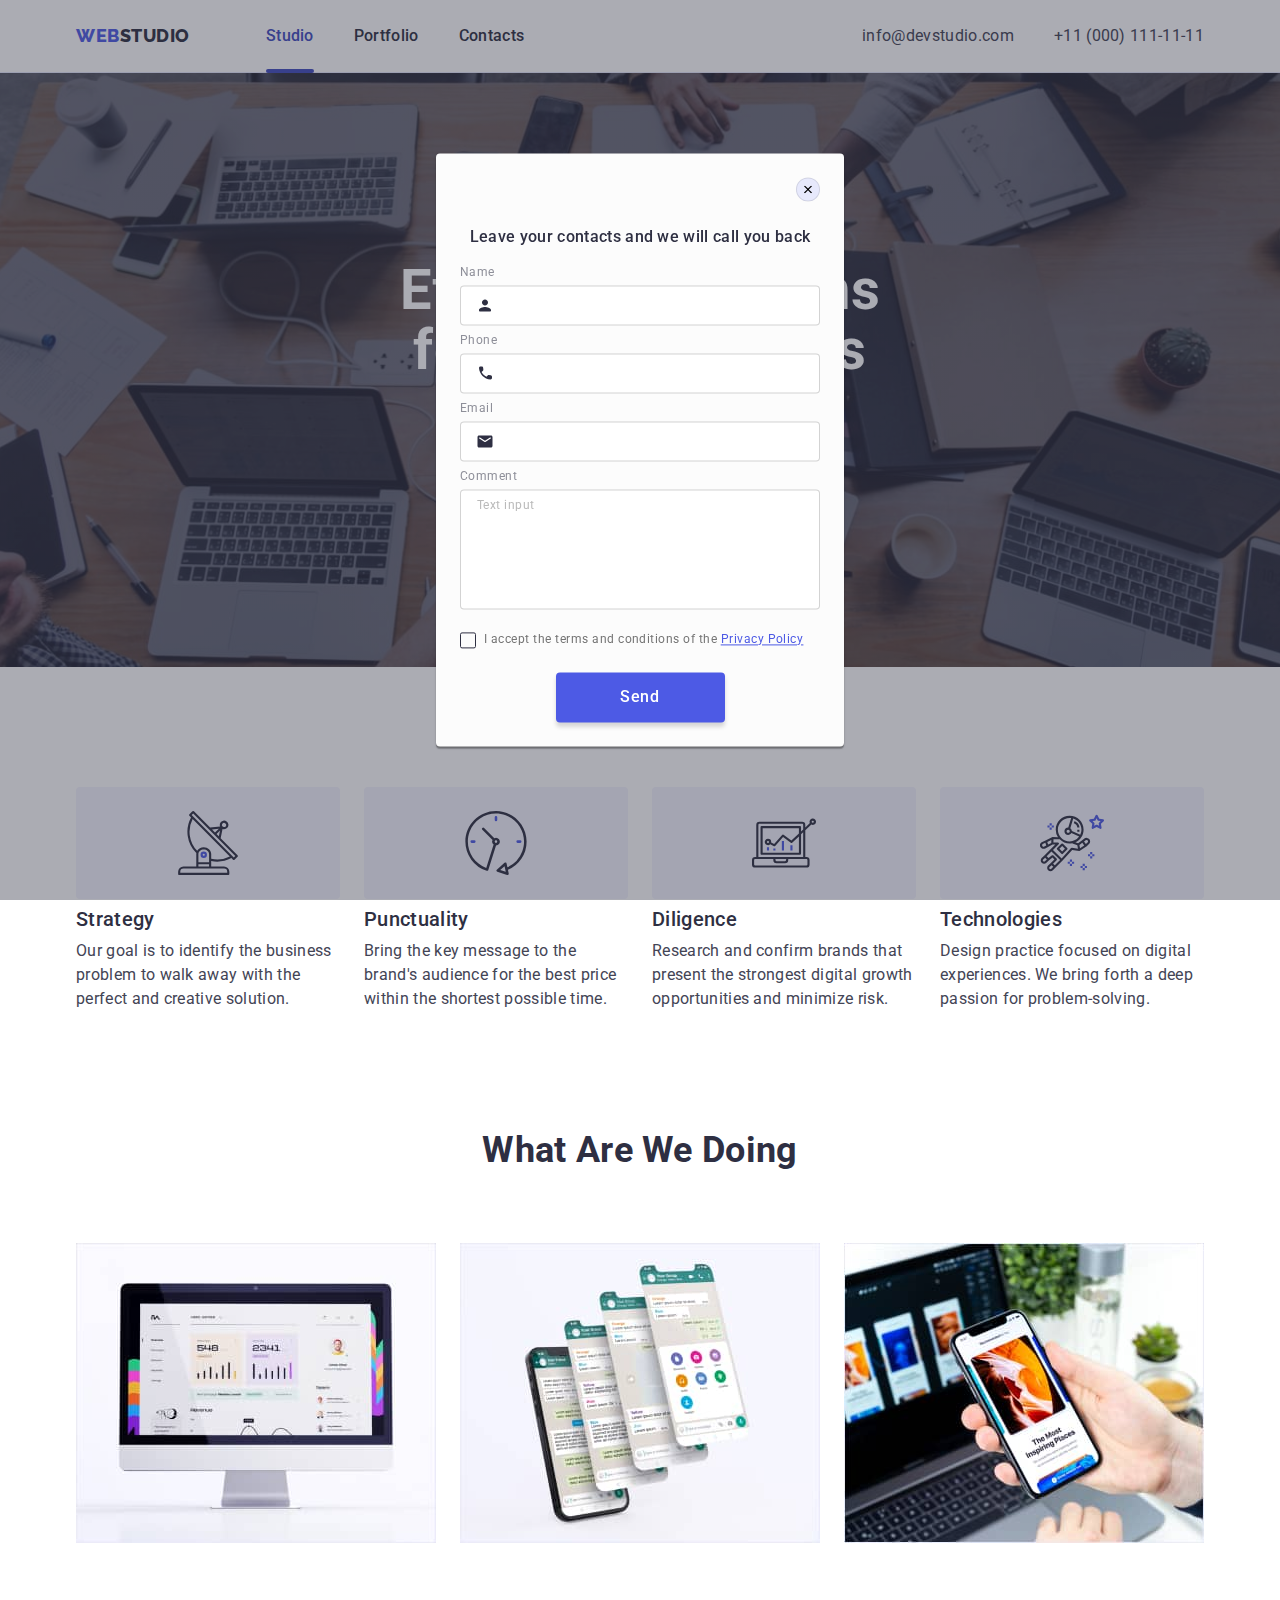
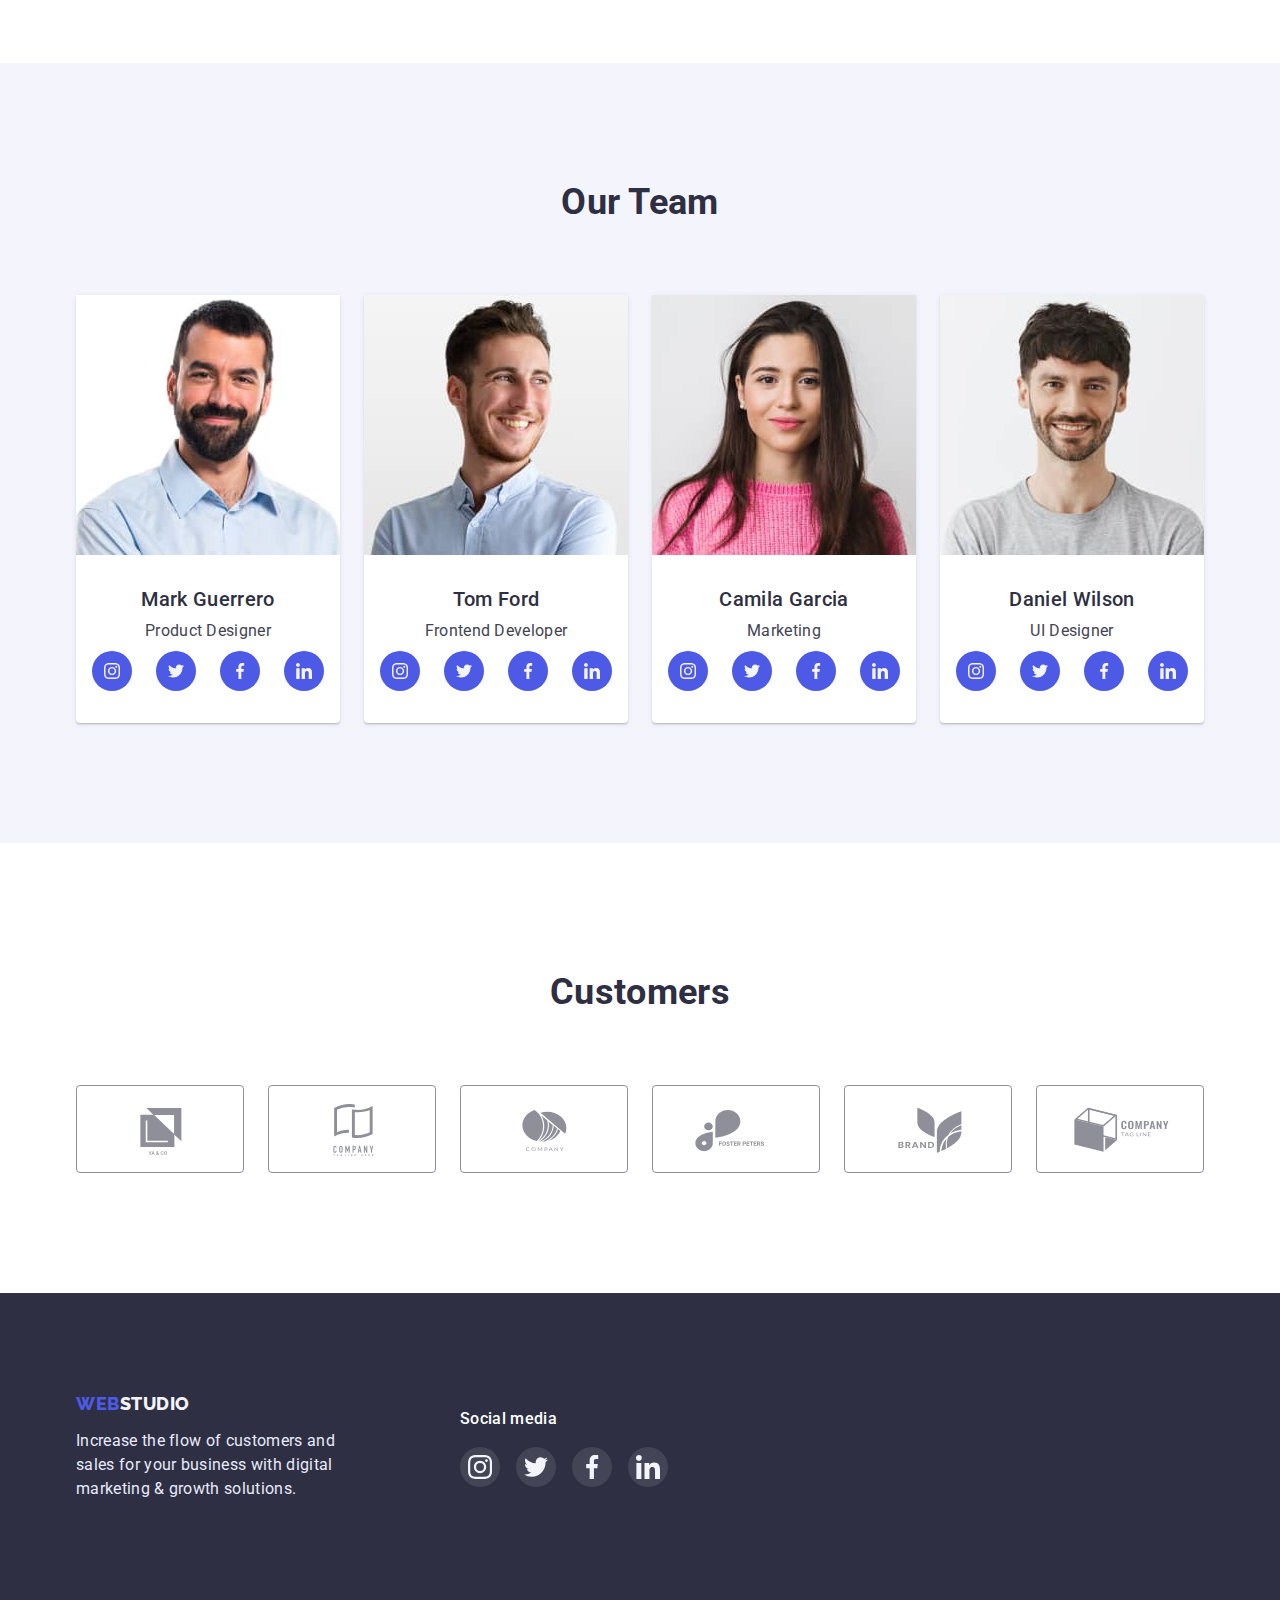
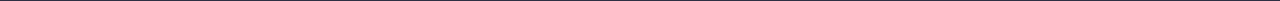
==== commit 9824814c: "Finish modal window." ====
--- a/index.html
+++ b/index.html
@@ -618,7 +618,7 @@
               <svg class="modal-form-input-icon">
                 <use href="./images/sprites/icons.svg#icon-phone-modal"></use>
               </svg>
-            </div c>
+            </div>
           </label>
 
           <label class="modal-form-field">
@@ -636,7 +636,7 @@
             </div>
           </label>
 
-          <label class="modal-form-field">
+          <label class="comment-form-field">
             <span class="modal-form-input-desc">Comment</span>
             <textarea
               name="user_message"
@@ -645,18 +645,26 @@
             ></textarea>
           </label>
 
-          <input
-            id="user-policy"
-            type="checkbox"
-            name="user_policy"
-            class="modal-form-check"
-          />
-          <label for="user-policy" class="modal-form-check-desc"
-            >I accept the terms and conditions of the
-            <a href="">Privacy Policy</a>
+          <label for="user-policy" class="modal-form-check-desc">
+            <input
+              id="user-policy"
+              type="checkbox"
+              name="user_policy"
+              class="modal-form-check visually-hidden"
+            />
+            <div class="policy-icon">
+              <svg class="policy-checkmark-icon" width="10" height="8">
+                <use href="./images/sprites/icons.svg#icon-checkmark"></use>
+              </svg>
+            </div>
+
+            <span class="policy-descr">
+              I accept the terms and conditions of the
+              <a class="policy-descr-link" href="#">Privacy Policy</a>
+            </span>
           </label>
 
-          <button type="submit" class="modal-form-submit">Send</button>
+          <button type="submit" class="modal-submit-btn">Send</button>
         </form>
       </div>
     </div>
--- a/css/styles.css
+++ b/css/styles.css
@@ -611,8 +611,7 @@
   transform: translate(-50%, -50%);
 
   width: 408px;
-  height: 576px;
-  padding: 40px;
+  padding: 72px 24px 24px 24px;
 
   background-color: #fcfcfc;
   box-shadow: 0px 1px 1px rgba(0, 0, 0, 0.14), 0px 1px 3px rgba(0, 0, 0, 0.12),
@@ -661,9 +660,10 @@
 }
 
 .modal-subtitle {
+  margin-bottom: 16px;
+  text-align: center;
+
   font-weight: 500;
-  text-align: center;
-
   color: #2e2f42;
 }
 
@@ -688,9 +688,12 @@
 .modal-form-input {
   width: 100%;
   height: 40px;
-  padding-left: 42px;
-
-  font-size: 18px;
+  padding-left: 38px;
+
+  font-size: 12px;
+  line-height: 1.33;
+  letter-spacing: 0.04em;
+
   border: 1px solid rgba(33, 33, 33, 0.2);
   border-radius: 4px;
   transition: border-color var(--timing-function);
@@ -710,11 +713,16 @@
   width: 18px;
   height: 24px;
 
+  fill: var(--primary-title-color);
   transition: fill var(--timing-function);
 }
 
 .modal-form-input:focus + .modal-form-input-icon {
   fill: var(--primary-btn-color);
+}
+
+.comment-form-field {
+  margin-bottom: 16px;
 }
 
 .modal-form-message {
@@ -726,4 +734,97 @@
 
   border: 1px solid rgba(33, 33, 33, 0.2);
   border-radius: 4px;
-}
+  font-size: 12px;
+  line-height: 1.33;
+  letter-spacing: 0.04em;
+  color: var(--primary-title-color);
+  transition: border-color var(--timing-function);
+}
+
+.modal-form-message::placeholder {
+  font-family: "Roboto";
+  font-style: normal;
+  font-weight: 400;
+  font-size: 12px;
+  line-height: 1.33;
+  letter-spacing: 0.04em;
+
+  color: rgba(117, 117, 117, 0.5);
+}
+
+.modal-form-message:focus {
+  outline: none;
+  border-color: var(--primary-btn-color);
+}
+
+.modal-form-check-desc {
+  display: flex;
+  align-items: center;
+  margin-bottom: 24px;
+}
+
+.policy-icon {
+  display: flex;
+  justify-content: center;
+  align-items: center;
+  width: 16px;
+  height: 16px;
+  margin-right: 8px;
+  border: 1.25px solid #2e2f42;
+  border-radius: 2px;
+  cursor: pointer;
+  transition: background-color var(--timing-function),
+    border-color var(--timing-function);
+}
+
+.modal-form-check:checked + .policy-icon {
+  background-color: var(--secondary-btn-color);
+  border-color: transparent;
+}
+
+.policy-checkmark-icon {
+  fill: var(--secondary-filter-btn-textcolor);
+  opacity: 0;
+  transition: opacity var(--timing-function);
+}
+
+.modal-form-check:checked + .policy-icon .policy-checkmark-icon {
+  opacity: 1;
+}
+
+.modal-form-check:focus + .policy-icon {
+  border-color: var(--primary-btn-color);
+}
+
+.policy-descr {
+  font-size: 12px;
+  line-height: 1.33;
+  letter-spacing: 0.04em;
+  color: #757575;
+}
+
+.policy-descr-link {
+  color: var(--primary-filter-btn-textcolor);
+  text-decoration: underline;
+}
+
+.modal-submit-btn {
+  align-self: center;
+  padding: 16px 32px;
+  width: 169px;
+  font-weight: 500;
+  letter-spacing: 0.04em;
+  color: #ffffff;
+  background-color: var(--primary-btn-color);
+  cursor: pointer;
+  box-shadow: 0px 4px 4px rgba(0, 0, 0, 0.15);
+  border-radius: 4px;
+  border: 0;
+
+  transition: background-color var(--timing-function);
+}
+
+.modal-submit-btn:hover,
+.modal-submit-btn:focus {
+  background-color: var(--secondary-btn-color);
+}
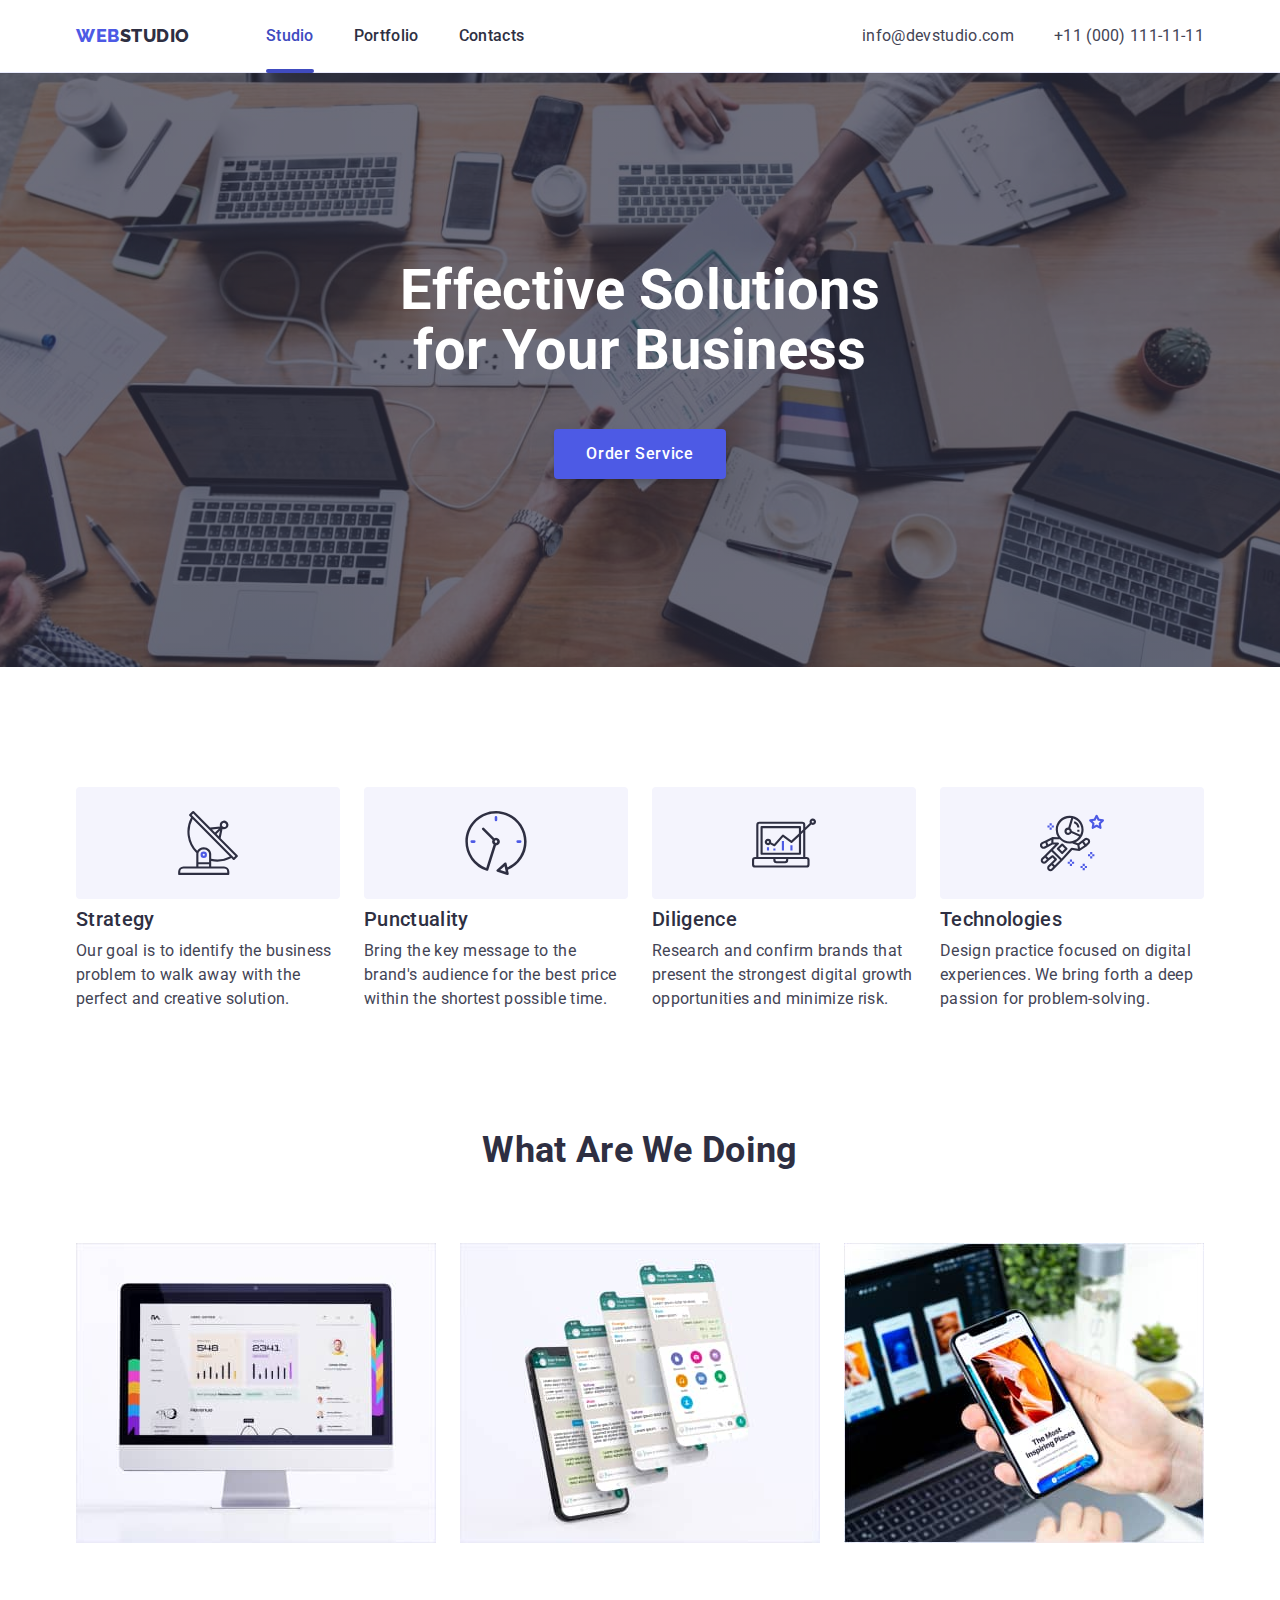
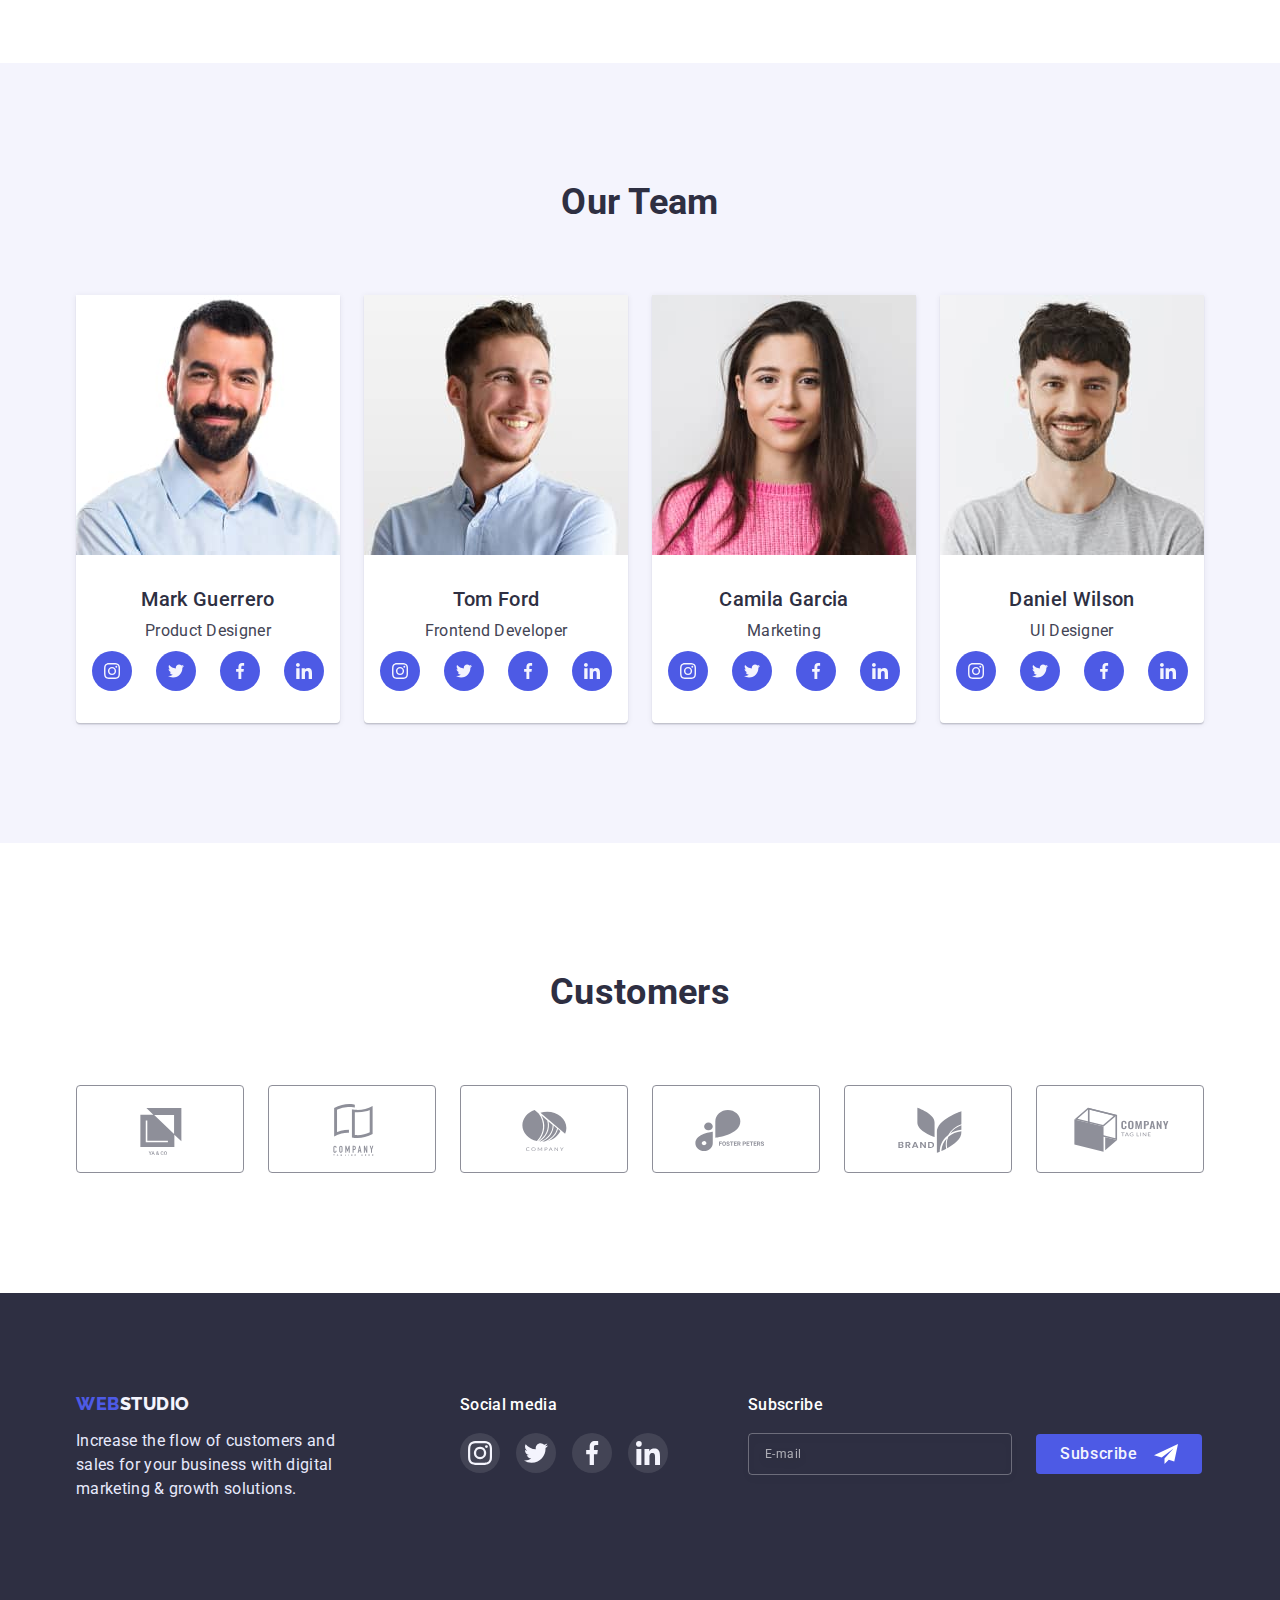
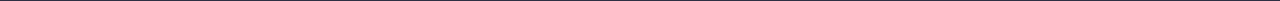
==== commit be499841: "Add subscribe footer" ====
--- a/index.html
+++ b/index.html
@@ -571,11 +571,30 @@
             </li>
           </ul>
         </div>
+        <div class="footer-subscribe">
+          <form class="subscribe-form">
+            <h2 class="footer-subtitle">Subscribe</h2>
+            <label class="subscribe-field">
+              <input
+                class="subscribe-input"
+                name="user-subscribe"
+                type="email"
+                placeholder="E-mail"
+              />
+              <button class="subscribe-btn" type="submit">
+                Subscribe
+                <svg class="subscribe-icon" width="24" height="24">
+                  <use href="./images/sprites/icons.svg#icon-subscribe"></use>
+                </svg>
+              </button>
+            </label>
+          </form>
+        </div>
       </div>
     </footer>
 
     <!-- backdrop & modal window -->
-    <div class="backdrop" data-modal>
+    <div class="backdrop is-hidden" data-modal>
       <div class="modal">
         <button type="button" class="modal-close-btn" data-modal-close>
           <svg class="modal-close-btn-icon">
--- a/css/styles.css
+++ b/css/styles.css
@@ -430,11 +430,14 @@
 
 .footer-container {
   display: flex;
-  align-items: center;
 }
 
 .footer-info {
   margin-right: 120px;
+}
+
+.footer-soc {
+  margin-right: 80px;
 }
 
 .footer-subtitle {
@@ -475,6 +478,61 @@
   fill: #f4f4fd;
 }
 
+.subscribe-field {
+  display: flex;
+  align-items: center;
+}
+
+.subscribe-input {
+  width: 264px;
+  padding: 8px 16px;
+  margin-right: 24px;
+  border: 1px solid rgba(255, 255, 255, 0.3);
+  filter: drop-shadow(0px 4px 4px rgba(0, 0, 0, 0.15));
+  border-radius: 4px;
+  background-color: var(--dark-color);
+  font-size: 12px;
+  line-height: 2.0;
+  letter-spacing: 0.04em;
+  color: var(--secondary-filter-btn-textcolor);
+  transition: border-color var(--timing-function);
+}
+
+.subscribe-input::placeholder {
+  color: rgba(255, 255, 255, 0.6);
+}
+
+.subscribe-input:focus {
+  outline: none;
+  border-color: var(--secondary-filter-btn-textcolor);
+}
+
+.subscribe-btn {
+  display: flex;
+  align-items: center;
+  align-self: center;
+  min-width: 165px;
+  padding: 8px 24px;
+
+  font-weight: 500;
+  font-size: 16px;
+  line-height: 1.50;    letter-spacing: 0.04em;
+  border-radius: 4px;
+  color: var(--primary-filter-btn-color);
+  background-color: var(--primary-btn-color);
+  border: none;
+  transition: background-color var(--timing-function);
+}
+
+.subscribe-btn:hover,
+.subscribe-btn:focus {
+  background-color: var(--secondary-btn-color);
+}
+
+.subscribe-icon {
+  fill: var(--secondary-filter-btn-textcolor);
+  margin-left: 16px;
+}
 /* PORTFOLIO styles */
 
 .portfolio {
@@ -584,7 +642,7 @@
   transform: translate(0, 0);
 }
 
-/* === Modal widow === */
+/* ========Modal widow ======== */
 .backdrop {
   position: fixed;
   top: 0;
